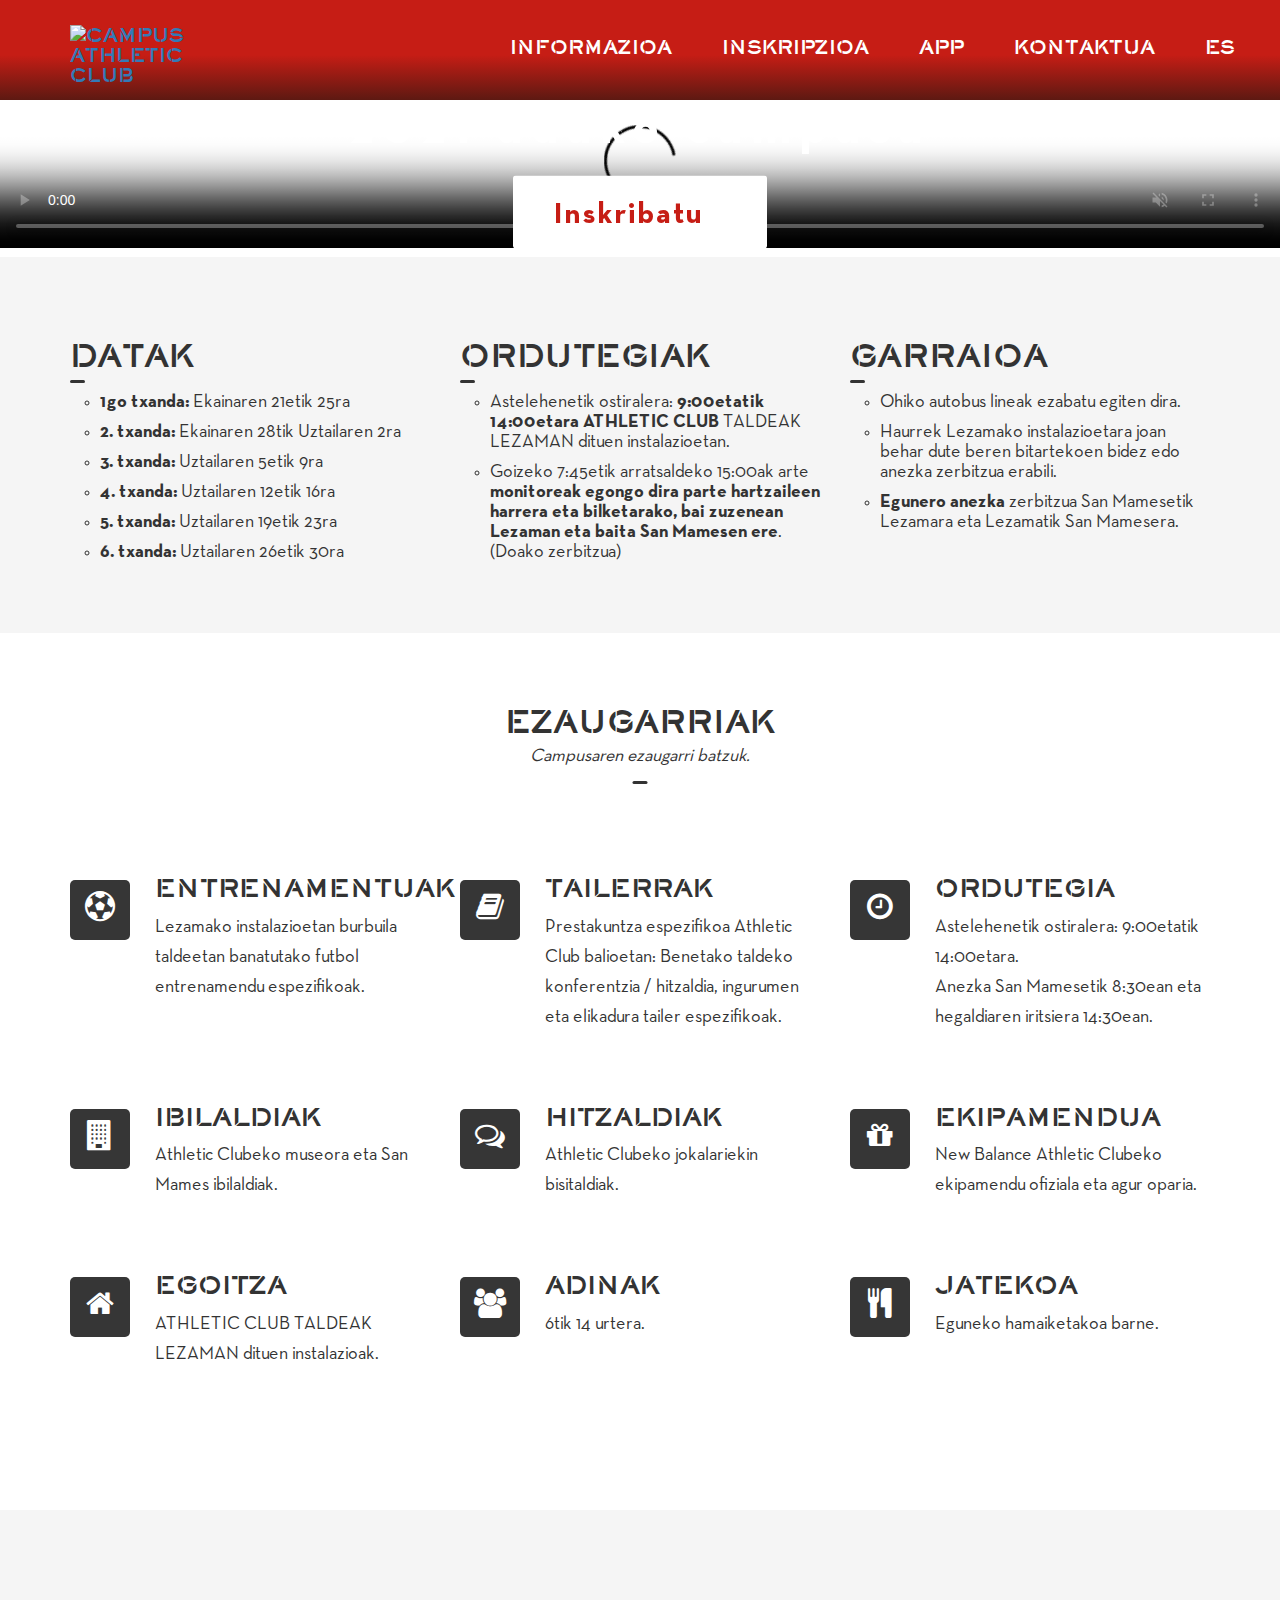
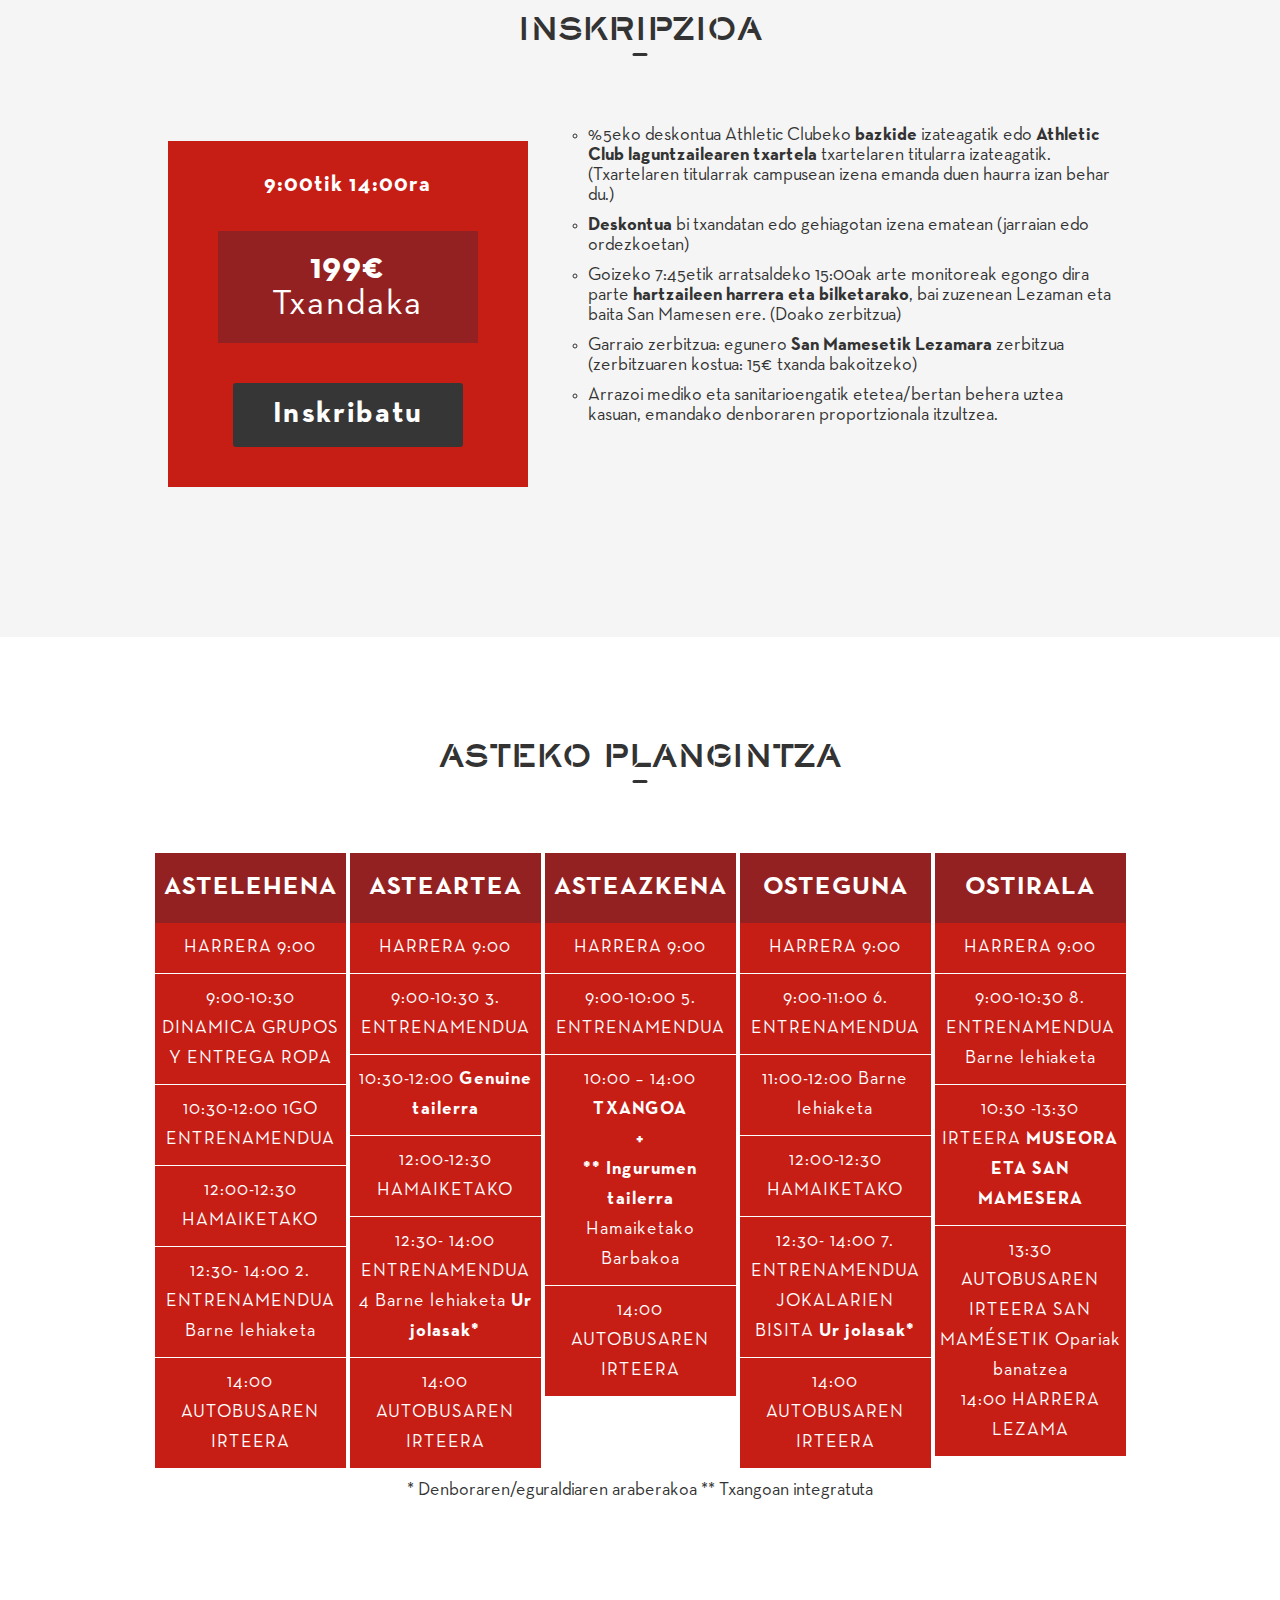
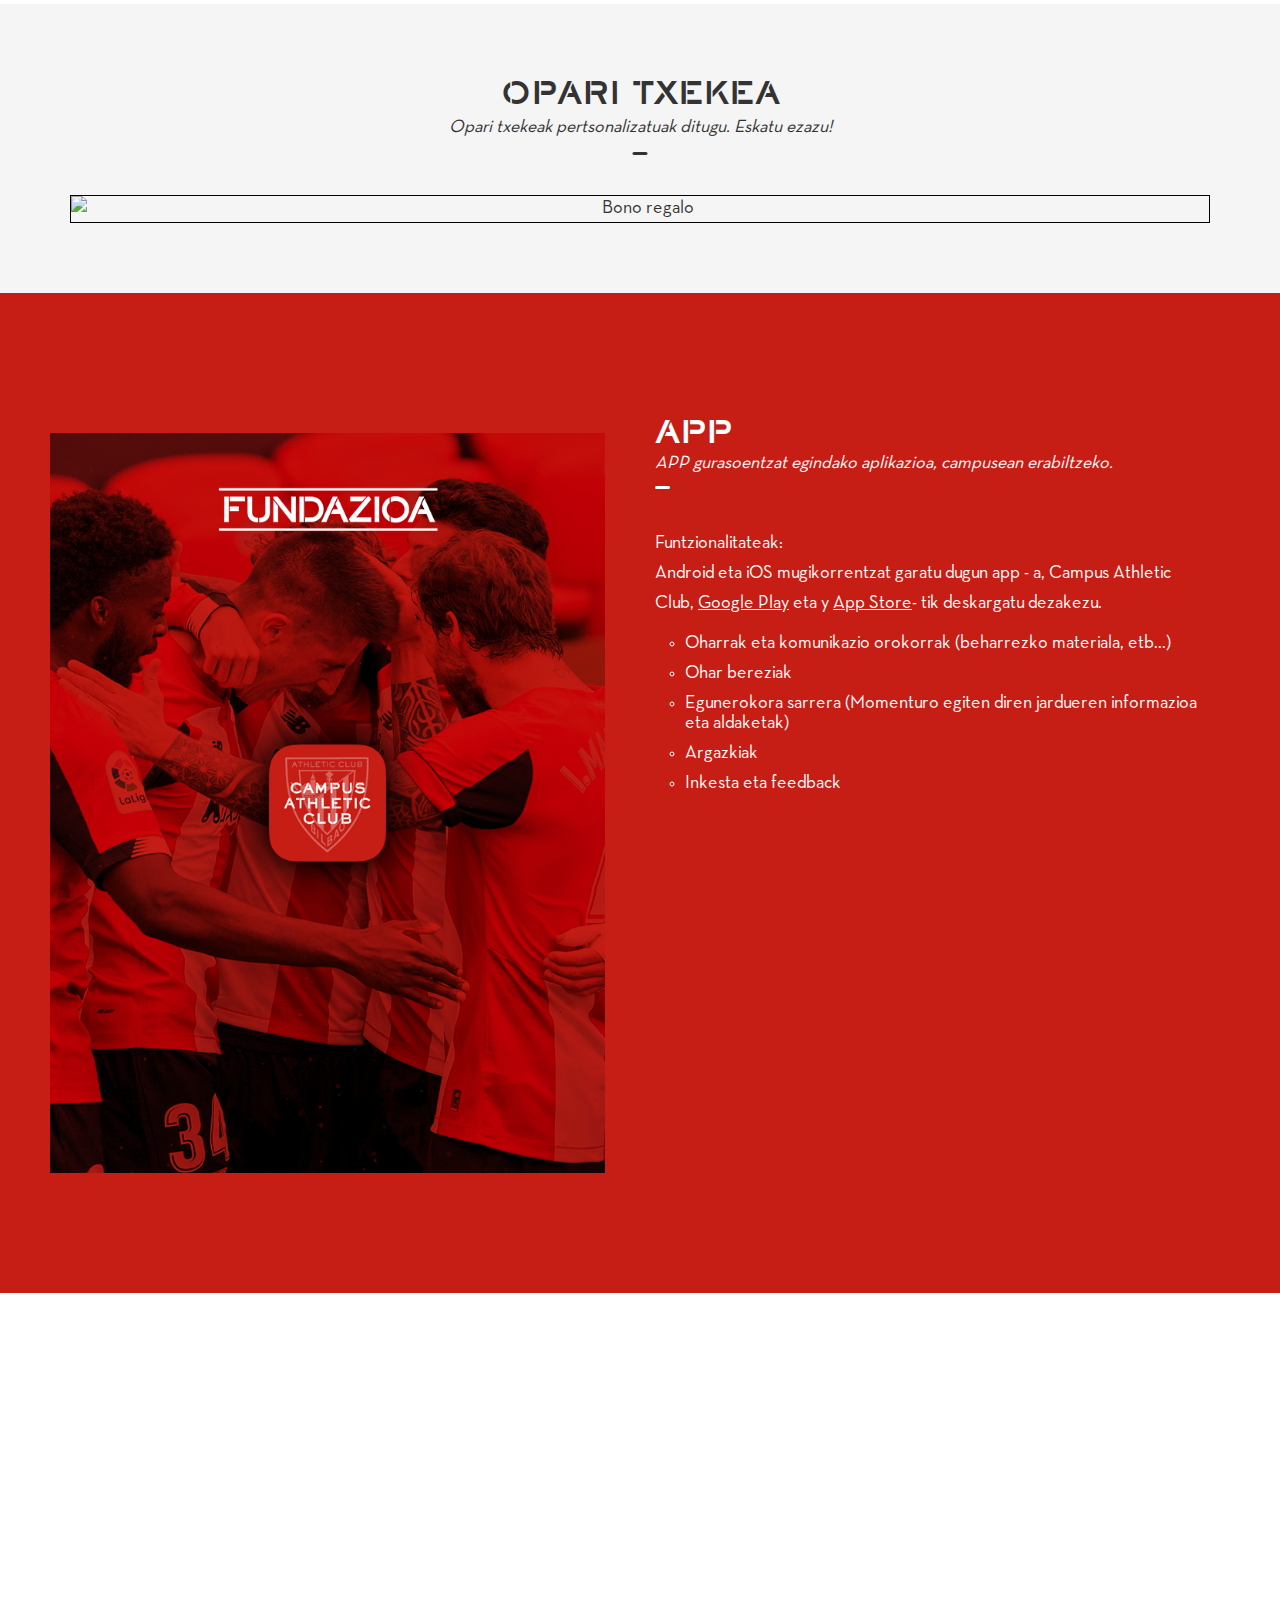
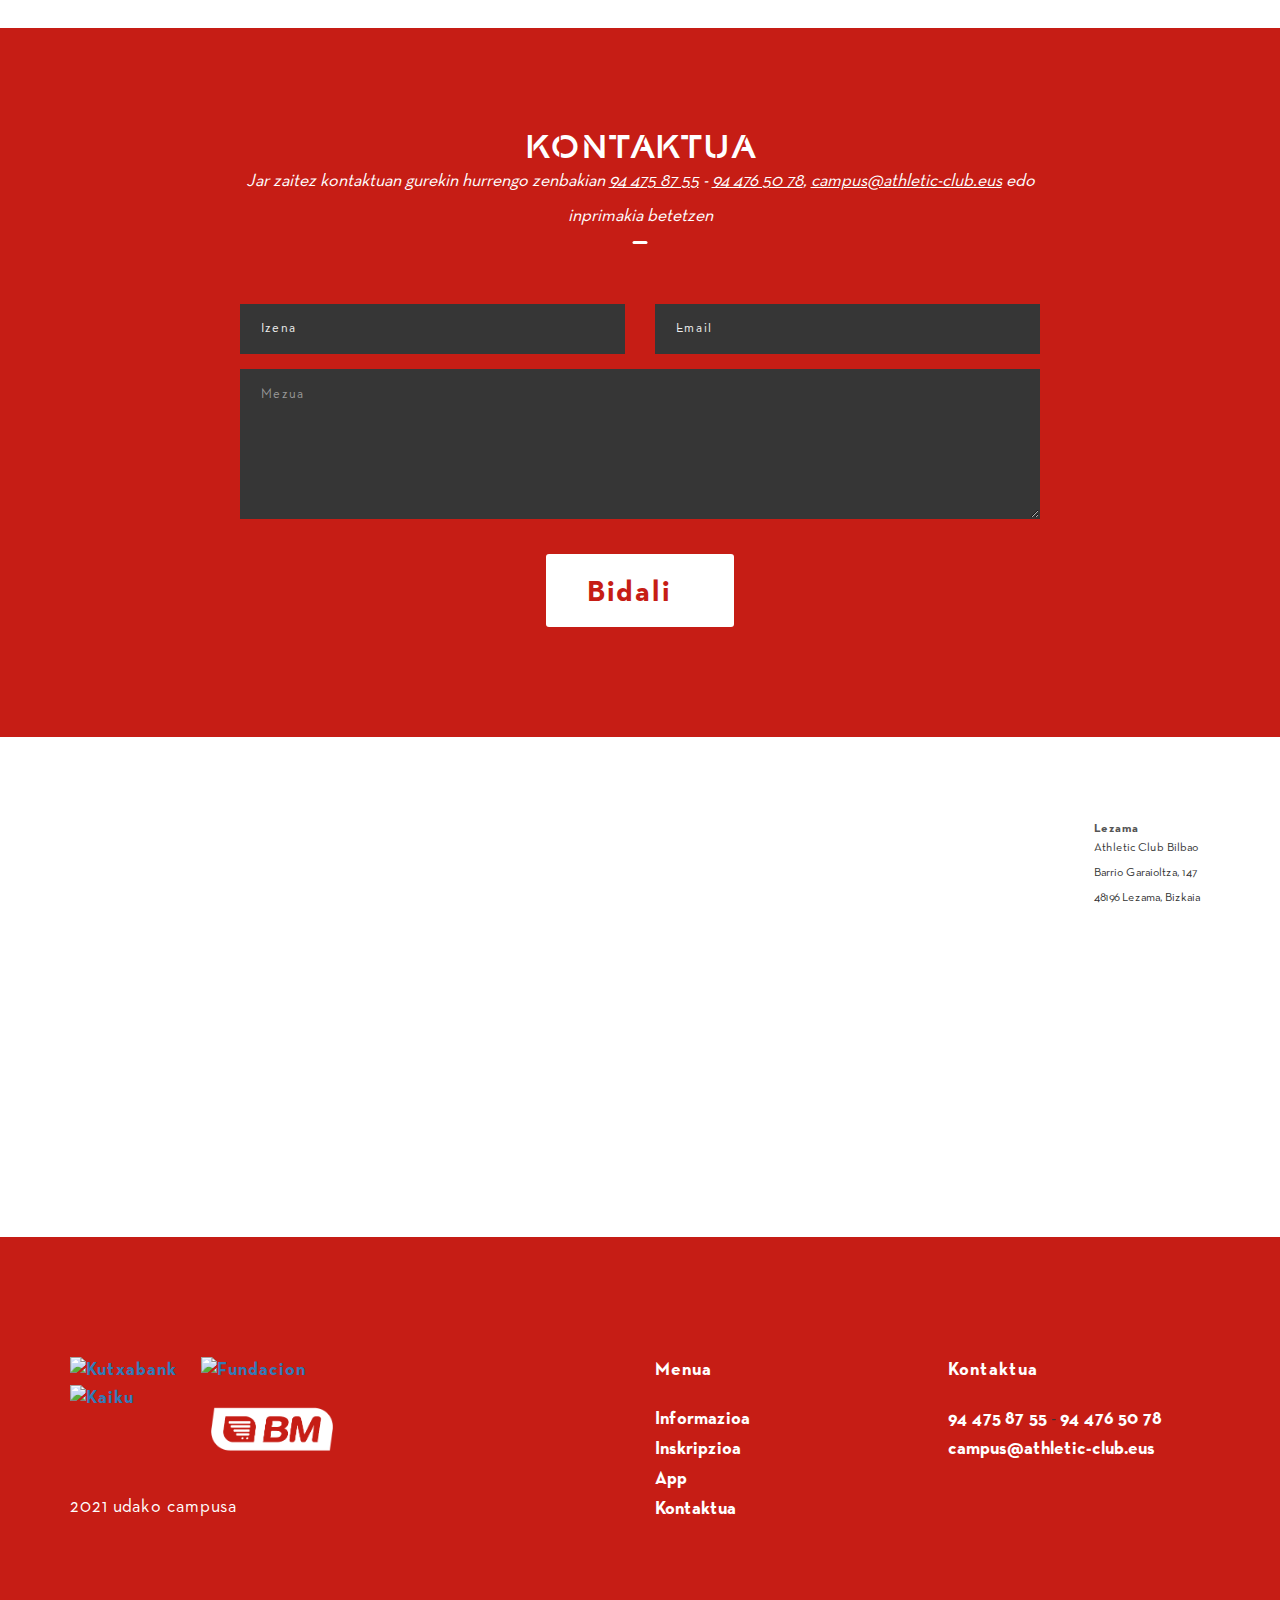
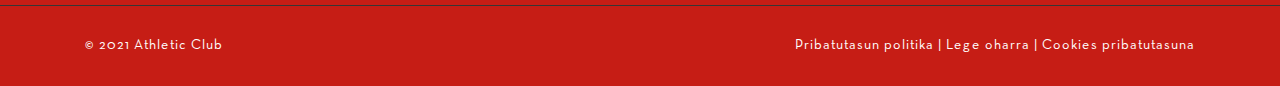
==== eus/index.html @ 8cda67be "Add files via upload" ====
<!DOCTYPE html>
<html lang="eu">
  <head>
    <!-- Google Tag Manager

<script>(function(w,d,s,l,i){w[l]=w[l]||[];w[l].push({'gtm.start':

new Date().getTime(),event:'gtm.js'});var f=d.getElementsByTagName(s)[0],

j=d.createElement(s),dl=l!='dataLayer'?'&l='+l:'';j.async=true;j.src=

'https://www.googletagmanager.com/gtm.js?id='+i+dl;f.parentNode.insertBefore(j,f);

})(window,document,'script','dataLayer','GTM-WL36X8H');</script>

End Google Tag Manager -->
    <!-- Basic Meta Tags
	–––––––––––––––––––––––––––––––––––––––––––––––––– -->
    <meta charset="utf-8" />
    <meta name="description" content="Campus Athletic Club" />
    <meta name="author" content="Grupo Campus" />
    <meta name="contact" content="campus@athletic-club.eus" />
    <meta
      name="keywords"
      content="campus, Lezama, Athletic Club, campus interno"
    />

    <!-- Mobile Specific Meta Tags
	–––––––––––––––––––––––––––––––––––––––––––––––––– -->
    <meta http-equiv="X-UA-Compatible" content="IE=edge" />
    <meta name="viewport" content="width=device-width, initial-scale=1" />

    <!-- Page title
	–––––––––––––––––––––––––––––––––––––––––––––––––– -->
    <title>Campus Athletic Club</title>

    <!-- links for icons and fonts
	–––––––––––––––––––––––––––––––––––––––––––––––––– -->
    <link
      href="../../css/font-awesome.min.css"
      rel="stylesheet"
      type="text/css"
    />
    <link href="../../css/fonts.css" rel="stylesheet" type="text/css" />
    <!--<link rel="stylesheet" type="text/css" href="../css/flaticon/flaticon.css">-->
    <link
      rel="stylesheet"
      type="text/css"
      href="../../css/custom.css?v=18052021"
    />
    <link
      href="https://fonts.googleapis.com/css?family=Open+Sans:300,400,600,700,800|PT+Serif:400,400i,700,700i"
      rel="stylesheet"
    />

    <!-- links for favicon
	–––––––––––––––––––––––––––––––––––––––––––––––––– -->
    <link
      rel="shortcut icon"
      href="../../images/favicon.ico"
      type="image/x-icon"
    />
    <link rel="icon" href="../../images/favicon.ico" type="image/x-icon" />

    <!-- css links
	–––––––––––––––––––––––––––––––––––––––––––––––––– -->
    <!-- bootstrap css -->
    <link href="../../css/bootstrap.min.css" rel="stylesheet" />
    <!-- animate css -->
    <link rel="stylesheet" href="../../css/animate.css" type="text/css" />
    <!-- Magnific Popup core CSS file -->
    <link rel="stylesheet" href="../../css/magnific-popup.css" />
    <!-- owl carousel css -->
    <link href="../../css/owl.carousel.css" rel="stylesheet" />
    <link href="../../css/owl.theme.css" rel="stylesheet" />
    <!-- Quform css 
<link rel="stylesheet" type="text/css" href="quform/css/base.css">
<link rel="stylesheet" type="text/css" href="quform/themes/light/light.css">-->
    <!-- custom css -->
    <link
      href="../../css/main.css?v=25052021"
      rel="stylesheet"
      type="text/css"
    />
    <link href="../../css/media_query.css" rel="stylesheet" type="text/css" />

    <!-- jquery script -->
    <script src="../../js/jquery-1.12.4.min.js"></script>

    <!--[if lt IE 9]>
      <script src="https://oss.maxcdn.com/html5shiv/3.7.2/html5shiv.min.js"></script>
      <script src="https://oss.maxcdn.com/respond/1.4.2/respond.min.js"></script>
    <![endif]-->
  </head>

  <!-- Body starts
	–––––––––––––––––––––––––––––––––––––––––––––––––– -->
  <body data-spy="scroll" data-target="#navbar" data-offset="50">
    <!-- Google Tag Manager (noscript) -->

    <noscript
      ><iframe
        src="https://www.googletagmanager.com/ns.html?id=GTM-WL36X8H"
        height="0"
        width="0"
        style="display: none; visibility: hidden"
      ></iframe
    ></noscript>

    <!-- End Google Tag Manager (noscript) -->
    <!-- Header starts
	–––––––––––––––––––––––––––––––––––––––––––––––––– -->
    <header id="my_header">
      <!-- <nav class="custom_nav navbar" data-spy="affix" data-offset-top="10">-->
      <nav class="custom_nav navbar affix" data-offset-top="10">
        <div class="container-fluid">
          <div class="navbar-header">
            <!-- button which is visible in extra-small devices -->

            <button
              type="button"
              class="custom_butt navbar-toggle collapsed"
              data-toggle="collapse"
              data-target="#navbar"
              aria-expanded="false"
            >
              <span class="sr-only">Toggle Nagivaion</span>
              <span class="icon-bar bar1"></span>
              <span class="icon-bar bar2"></span>
              <span class="icon-bar bar3"></span>
            </button>

            <!-- Brand logo on the left side -->

            <a class="navbar-brand" href="index.html">
              <img
                src="../../images/logo_athletic.png"
                class="img-responsive"
                alt="Campus Athletic Club"
              />
            </a>
          </div>
          <!-- End of .navbar-header -->

          <!-- Navigation bar on the right side 
				(not visible on extra-small devices) -->

          <div class="collapse navbar-collapse" id="navbar">
            <ul class="nav navbar-nav navbar-right">
              <li><a data-scroll href="#informazioa">Informazioa</a></li>
              <li>
                <a
                  href="https://inscripcion.campusathletic.eus/campus/Campus2021/eu"
                  >Inskripzioa</a
                >
              </li>
              <li><a data-scroll href="#app">App</a></li>
              <li><a data-scroll href="#kontaktua">Kontaktua</a></li>
              <li><a data-scroll href="../es">es</a></li>
            </ul>
          </div>
          <!-- End of #navbar -->
        </div>
        <!-- End of .container -->
      </nav>
      <!-- End fo nav -->
    </header>
    <!-- End of header -->

    <!-- Section banner starts
	–––––––––––––––––––––––––––––––––––––––––––––––––– -->
    <span id="principal"></span>
    <!-- html5 video bg -->
    <section class="banner video_bg clearfix">
      <div class="video_inner">
        <video
          poster="../../images/banner_bg_2.jpg"
          autoplay="autoplay"
          loop="loop"
          muted="muted"
          controls="controls"
        >
          <source src="../../images/20210521_Campus.mp4" type="video/mp4" />
        </video>
        <div class="container text-center">
          <h1>
            <span>2021 udako campusa</span
            ><a
              class="btn"
              href="https://inscripcion.campusathletic.eus/campus/Campus2021/eu"
              >Inskribatu<i
                class="fa fa-long-arrow-right"
                aria-hidden="true"
              ></i
            ></a>
          </h1>
        </div>
        <!-- End of .content -->
      </div>
    </section>
    <!--<section id="banner">
  <div id="slider" class="carousel slide" data-ride="carousel">
    <div class="carousel-inner" role="listbox">
      <div class="item active" data-stellar-background-ratio=".3">
        <div class="banner_content">
          <h1>2021 udako campusa</h1>
          <a class="btn" href="https://inscripcion.campusathletic.eus/campus/Campus2021/eu">Inskribatu<i class="fa fa-long-arrow-right" aria-hidden="true"></i></a> </div>
      </div>
    </div>
  </div>
</section>
<!-- End of #banner -->

    <!-- Section MODALIDADES starts
	–––––––––––––––––––––––––––––––––––––––––––––––––– -->
    <span id="informazioa"></span>
    <section id="about-1">
      <div class="container">
        <div class="row content">
          <div class="col-sm-4 text-left info">
            <h2 class="section_title text-left">Datak</h2>
            <ul class="list-group">
              <li><strong>1go txanda:</strong> Ekainaren 21etik 25ra</li>
              <li>
                <strong>2. txanda:</strong> Ekainaren 28tik Uztailaren 2ra
              </li>
              <li><strong>3. txanda:</strong> Uztailaren 5etik 9ra</li>
              <li><strong>4. txanda:</strong> Uztailaren 12etik 16ra</li>
              <li><strong>5. txanda:</strong> Uztailaren 19etik 23ra</li>
              <li><strong>6. txanda:</strong> Uztailaren 26etik 30ra</li>
            </ul>
          </div>
          <div class="col-sm-4 text-left info">
            <h2 class="section_title text-left">Ordutegiak</h2>
            <ul class="list-group">
              <li>
                Astelehenetik ostiralera:
                <strong>9:00etatik 14:00etara</strong>
                <strong>ATHLETIC CLUB</strong> TALDEAK LEZAMAN dituen
                instalazioetan.
              </li>
              <li>
                Goizeko 7:45etik arratsaldeko 15:00ak arte
                <strong
                  >monitoreak egongo dira parte hartzaileen harrera eta
                  bilketarako, bai zuzenean Lezaman eta baita San Mamesen
                  ere</strong
                >. (Doako zerbitzua)
              </li>
            </ul>
          </div>
          <div class="col-sm-4 text-left info">
            <h2 class="section_title text-left">Garraioa</h2>
            <ul class="list-group">
              <li>Ohiko autobus lineak ezabatu egiten dira.</li>
              <li>
                Haurrek Lezamako instalazioetara joan behar dute beren
                bitartekoen bidez edo anezka zerbitzua erabili.
              </li>
              <li>
                <strong>Egunero anezka</strong> zerbitzua San Mamesetik Lezamara
                eta Lezamatik San Mamesera.
              </li>
            </ul>
          </div>
          <!-- End of .col-sm-6 -->
        </div>
        <!-- End of .row -->
      </div>
      <!-- End of .container -->
    </section>

    <!--––––––––––––––––––––––––––––––––––––––––––––––––– -->

    <!-- Section SERVICIOS starts
	–––––––––––––––––––––––––––––––––––––––––––––––––– -->
    <span id="caracteristicas"></span>
    <section id="services">
      <div class="container">
        <h2 class="section_title">
          Ezaugarriak <span>Campusaren ezaugarri batzuk.</span>
        </h2>
        <div class="row text-left">
          <div
            class="service col-sm-6 col-md-4 wow fadeInUp"
            data-wow-delay=".2s"
            data-wow-offset="100"
            style="
              visibility: visible;
              animation-delay: 0.2s;
              animation-name: fadeInUp;
            "
          >
            <span class="flaticon-computer"
              ><i class="fa fa-futbol-o"></i
            ></span>
            <h3>Entrenamentuak</h3>
            <p>
              Lezamako instalazioetan burbuila taldeetan banatutako futbol
              entrenamendu espezifikoak.
            </p>
          </div>
          <!-- End of .service-->

          <div
            class="service col-sm-6 col-md-4 wow fadeInUp"
            data-wow-delay=".2s"
            data-wow-offset="100"
          >
            <span class="flaticon-computer"><i class="fa fa-book"></i></span>
            <h3>Tailerrak</h3>
            <p>
              Prestakuntza espezifikoa Athletic Club balioetan: Benetako taldeko
              konferentzia / hitzaldia, ingurumen eta elikadura tailer
              espezifikoak.
            </p>
          </div>
          <!-- End of .service-->

          <div
            class="service col-sm-6 col-md-4 wow fadeInUp"
            data-wow-offset="100"
          >
            <span class="flaticon-city"><i class="fa fa-clock-o"></i></span>
            <h3>Ordutegia</h3>
            <p>
              Astelehenetik ostiralera: 9:00etatik 14:00etara.<br />
              Anezka San Mamesetik 8:30ean eta hegaldiaren iritsiera 14:30ean.
            </p>
          </div>
          <!-- End of .service-->

          <div
            class="service col-sm-6 col-md-4 wow fadeInUp"
            data-wow-offset="100"
          >
            <span class="flaticon-city"><i class="fa fa-building"></i></span>
            <h3>Ibilaldiak</h3>
            <p>Athletic Clubeko museora eta San Mames ibilaldiak.</p>
          </div>
          <!-- End of .service-->

          <div
            class="service col-sm-6 col-md-4 wow fadeInUp"
            data-wow-offset="100"
          >
            <span class="flaticon-city"><i class="fa fa-comments-o"></i></span>
            <h3>Hitzaldiak</h3>
            <p>Athletic Clubeko jokalariekin bisitaldiak.</p>
          </div>
          <!-- End of .service-->

          <div
            class="service col-sm-6 col-md-4 wow fadeInUp"
            data-wow-offset="100"
            style="visibility: visible; animation-name: fadeInUp"
          >
            <span class="flaticon-city"><i class="fa fa-gift"></i></span>
            <h3>Ekipamendua</h3>
            <p>
              New Balance Athletic Clubeko ekipamendu ofiziala eta agur oparia.
            </p>
          </div>
          <!-- End of .service-->

          <div
            class="service col-sm-6 col-md-4 wow fadeInUp"
            data-wow-offset="100"
          >
            <span class="flaticon-city"><i class="fa fa-home"></i></span>
            <h3>Egoitza</h3>
            <p>ATHLETIC CLUB TALDEAK LEZAMAN dituen instalazioak.</p>
          </div>
          <!-- End of .service-->

          <div
            class="service col-sm-6 col-md-4 wow fadeInUp"
            data-wow-delay=".1s"
            data-wow-offset="100"
          >
            <span class="flaticon-multimedia"><i class="fa fa-users"></i></span>
            <h3>Adinak</h3>
            <p>6tik 14 urtera.</p>
          </div>
          <!-- End of .service-->

          <div
            class="service col-sm-6 col-md-4 wow fadeInUp"
            data-wow-offset="100"
            style="visibility: visible; animation-name: fadeInUp"
          >
            <span class="flaticon-city"><i class="fa fa-cutlery"></i></span>
            <h3>Jatekoa</h3>
            <p>Eguneko hamaiketakoa barne.</p>
          </div>
          <!-- End of .service-->
        </div>
      </div>
      <!-- End of .row -->

      <!-- End of .container -->
    </section>

    <!-- Section PRECIOS starts
	–––––––––––––––––––––––––––––––––––––––––––––––––– -->
    <span id="precios"></span>
    <section class="pricing text-center" id="precios">
      <div class="container">
        <h2 class="section_title">Inskripzioa</h2>
        <div class="row">
          <div class="col-md-offset-1 col-sm-4">
            <ul class="price wow">
              <li class="header">9:00tik 14:00ra</li>
              <li class="grey">199&euro;<span>Txandaka</span></li>
              <li>
                <a
                  href="https://inscripcion.campusathletic.eus/campus/Campus2021/eu"
                  class="btn hvr-trim"
                  >Inskribatu</a
                >
              </li>
            </ul>
          </div>
          <div class="col-sm-6">
            <ul class="list-group text-left">
              <li>
                %5eko deskontua Athletic Clubeko
                <strong>bazkide</strong> izateagatik edo
                <strong>Athletic Club laguntzailearen txartela</strong>
                txartelaren titularra izateagatik. (Txartelaren titularrak
                campusean izena emanda duen haurra izan behar du.)
              </li>
              <li>
                <strong>Deskontua</strong> bi txandatan edo gehiagotan izena
                ematean (jarraian edo ordezkoetan)
              </li>
              <li>
                Goizeko 7:45etik arratsaldeko 15:00ak arte monitoreak egongo
                dira parte <strong>hartzaileen harrera eta bilketarako</strong>,
                bai zuzenean Lezaman eta baita San Mamesen ere. (Doako
                zerbitzua)
              </li>
              <li>
                Garraio zerbitzua: egunero
                <strong>San Mamesetik Lezamara</strong> zerbitzua (zerbitzuaren
                kostua: 15€ txanda bakoitzeko)
              </li>
              <li>
                Arrazoi mediko eta sanitarioengatik etetea/bertan behera uztea
                kasuan, emandako denboraren proportzionala itzultzea.
              </li>
            </ul>
          </div>
          <!-- End of .col-sm-4 -->
        </div>
        <!-- End of .row -->
      </div>
      <!-- End of .container -->
    </section>
    <!-- End of .precios -->

    <!-- Section planning starts
	–––––––––––––––––––––––––––––––––––––––––––––––––– -->
    <section class="planning text-center" id="pricing">
      <div class="container">
        <h2 class="section_title">Asteko plangintza</h2>

        <div class="row">
          <div class="col-sm-1"></div>
          <div class="col-lg-2 col-md-2">
            <ul class="dia wow">
              <li class="grey">ASTELEHENA</li>
              <li>HARRERA 9:00</li>
              <li>9:00-10:30 DINAMICA GRUPOS Y ENTREGA ROPA</li>
              <li>10:30-12:00 1GO ENTRENAMENDUA</li>
              <li>12:00-12:30 HAMAIKETAKO</li>
              <li>12:30- 14:00 2. ENTRENAMENDUA Barne lehiaketa</li>
              <li>14:00 AUTOBUSAREN IRTEERA</li>
            </ul>
          </div>
          <div class="col-lg-2 col-md-2">
            <ul class="dia wow">
              <li class="grey">ASTEARTEA</li>
              <li>HARRERA 9:00</li>
              <li>9:00-10:30 3. ENTRENAMENDUA</li>
              <li>10:30-12:00 <strong>Genuine tailerra</strong></li>
              <li>12:00-12:30 HAMAIKETAKO</li>
              <li>
                12:30- 14:00 ENTRENAMENDUA 4 Barne lehiaketa
                <strong>Ur jolasak*</strong>
              </li>
              <li>14:00 AUTOBUSAREN IRTEERA</li>
            </ul>
          </div>
          <div class="col-lg-2 col-md-2">
            <ul class="dia wow">
              <li class="grey">ASTEAZKENA</li>
              <li>HARRERA 9:00</li>
              <li>9:00-10:00 5. ENTRENAMENDUA</li>
              <li>
                10:00 – 14:00<br />
                <strong>TXANGOA<br />+<br />** Ingurumen tailerra</strong><br />
                Hamaiketako Barbakoa
              </li>
              <li>14:00 AUTOBUSAREN IRTEERA</li>
            </ul>
          </div>
          <div class="col-lg-2 col-md-2">
            <ul class="dia wow">
              <li class="grey">OSTEGUNA</li>
              <li>HARRERA 9:00</li>
              <li>9:00-11:00 6. ENTRENAMENDUA</li>
              <li>11:00-12:00 Barne lehiaketa</li>
              <li>12:00-12:30 HAMAIKETAKO</li>
              <li>
                12:30- 14:00 7. ENTRENAMENDUA<br />JOKALARIEN BISITA
                <strong>Ur jolasak*</strong>
              </li>
              <li>14:00 AUTOBUSAREN IRTEERA</li>
            </ul>
          </div>
          <div class="col-lg-2 col-md-2">
            <ul class="dia wow">
              <li class="grey">OSTIRALA</li>
              <li>HARRERA 9:00</li>
              <li>9:00-10:30 8. ENTRENAMENDUA Barne lehiaketa</li>
              <li>
                10:30 -13:30 IRTEERA <strong>MUSEORA ETA SAN MAMESERA</strong>
              </li>
              <li>
                13:30 AUTOBUSAREN IRTEERA SAN MAMÉSETIK Opariak banatzea<br />14:00
                HARRERA LEZAMA
              </li>
            </ul>
          </div>
          <div class="col-sm-1"></div>
          <div class="col-sm-12">
            * Denboraren/eguraldiaren araberakoa ** Txangoan integratuta
          </div>
        </div>
        <!-- End of .row -->
      </div>
      <!-- End of .container -->
    </section>
    <!-- End of .planning -->

    <!-- Section Bono regalo starts
	–––––––––––––––––––––––––––––––––––––––––––––––––– -->
    <section id="bonoRegalo">
      <div class="container">
        <h2 class="section_title">
          Opari txekea<span
            >Opari txekeak pertsonalizatuak ditugu. Eskatu ezazu!</span
          >
        </h2>
        <img
          src="../../images/bono-regalo.jpg"
          class="img-responsive"
          title="Bono regalo"
          style="border: 1px black solid"
        />
      </div>
    </section>
    <!-- End of .Bono regalo -->

    <!-- Section APP starts
–––––––––––––––––––––––––––––––––––––––––––––––––– -->
    <span id="app"></span>
    <section id="web_design">
      <div class="container">
        <div class="row">
          <div class="img_mob col-sm-6">
            <img
              src="../../images/web_design.png"
              alt="app"
              class="img-responsive right"
            />
          </div>
          <!-- End of .img_mob-->

          <div class="details col-sm-6">
            <h2 class="section_title text-left">
              APP
              <span
                >APP gurasoentzat egindako aplikazioa, campusean
                erabiltzeko.</span
              >
            </h2>
            <span>Funtzionalitateak:</span>
            <p>
              Android eta iOS mugikorrentzat garatu dugun app - a, Campus
              Athletic Club,
              <a
                href="https://play.google.com/store/apps/details?id=com.grupocampus.campusath&showAllReviews=true"
                target="_blank"
                >Google Play</a
              >
              eta y
              <a
                href="https://apps.apple.com/es/app/campus-athletic-fundazioa/id1245147835"
                target="_blank"
                >App Store</a
              >- tik deskargatu dezakezu.
            </p>
            <ul class="list-group">
              <li>
                Oharrak eta komunikazio orokorrak (beharrezko materiala, etb...)
              </li>
              <li>Ohar bereziak</li>
              <li>
                Egunerokora sarrera (Momenturo egiten diren jardueren
                informazioa eta aldaketak)
              </li>
              <li>Argazkiak</li>
              <li>Inkesta eta feedback</li>
            </ul>
          </div>
          <!-- End of .details-->
        </div>
        <!-- End of .row -->
      </div>
      <!-- End of .container -->
    </section>
    <!-- End of #web_design -->

    <section class="fun_facts">
      <div class="container">
        <div class="row">
          <div class="col-sm-6">
            <div class="content text-center">
              <i class="fa fa-futbol-o"></i>
              <div class="counter">18</div>
              <h4 class="text-capitalize">Egindako campusak</h4>
            </div>
            <!-- End of .content -->
          </div>
          <!-- End of .col-sm-3 -->

          <div class="col-sm-6">
            <div class="content text-center">
              <i class="fa fa-smile-o"></i>
              <div class="counter">8943</div>
              <h4 class="text-capitalize">Kume zoriontsuak</h4>
            </div>
            <!-- End of .content -->
          </div>
          <!-- End of .col-sm-3 -->
        </div>
      </div>
      <!-- End of .container -->
    </section>

    <!-- Section CONTACTO starts
	–––––––––––––––––––––––––––––––––––––––––––––––––– -->
    <span id="kontaktua"></span>
    <section id="contact" data-stellar-background-ratio=".3">
      <div class="container">
        <h2 class="section_title text-center">
          Kontaktua
          <span
            >Jar zaitez kontaktuan gurekin hurrengo zenbakian
            <a href="tel:+34944758755">94 475 87 55</a> -
            <a href="tel:+34944765078">94 476 50 78</a>,
            <a href="mailto:campus@athletic-club.eus"
              >campus@athletic-club.eus</a
            >
            edo inprimakia betetzen</span
          >
        </h2>
        <form
          class="quform"
          action="../comunes/enviarEmail.asp?i=es"
          method="post"
        >
          <div class="row quform-elements">
            <div class="quform-input form-group col-sm-6">
              <label class="sr-only">Izena</label>
              <input
                type="text"
                oninvalid="setCustomValidity('Izena derrigorrezkoa da')"
                oninput="setCustomValidity('')"
                class="form-control"
                name="name"
                placeholder="Izena"
                required
              />
            </div>
            <!-- End of .form-group -->

            <div class="quform-input form-group col-sm-6">
              <label class="sr-only">Email</label>
              <input
                type="email"
                oninvalid="setCustomValidity('Emaila derrigorrezkoa da')"
                oninput="setCustomValidity('')"
                class="form-control"
                id="email"
                name="email"
                placeholder="Email"
                required
              />
            </div>
            <!-- End of .form-group -->

            <div class="quform-input textarea form-group col-sm-12">
              <label class="sr-only">Mezua</label>
              <textarea
                id="message"
                oninvalid="setCustomValidity('Mezua derrigorrezkoa da')"
                oninput="setCustomValidity('')"
                name="message"
                class="form-control"
                placeholder="Mezua"
                required
              ></textarea>
            </div>
            <!-- End of .col-sm-12 -->

            <div class="quform-input textarea form-group col-sm-12 oculto">
              <label for="captcha-invisible"
                >Introduce texto si eres un bot</label
              >
              <input type="text" class="form-control" id="captcha-invisible" />
            </div>

            <div class="text-center col-sm-12">
              <button type="submit" class="btn">
                Bidali<i class="fa fa-long-arrow-right"></i>
              </button>
            </div>
            <!-- End of .col-sm-12 -->
          </div>
          <!-- End of .row -->
        </form>
      </div>
      <!-- End of .container -->
    </section>
    <!-- End of #contact -->

    <!-- Section LOCALIZACION starts
	–––––––––––––––––––––––––––––––––––––––––––––––––– -->
    <span id="localizacion"></span>
    <section class="contact_info">
      <!-- google map -->
      <div id="map"></div>
      <!-- End of google map -->

      <div class="office_info">
        <div class="info">
          <h4>Lezama</h4>
          <p>Athletic Club Bilbao</p>
          <p>Barrio Garaioltza, 147</p>
          <p>48196 Lezama, Bizkaia</p>
        </div>
        <!-- End of .col-sm-4 -->
      </div>
      <!-- End of .contact_info -->
    </section>
    <!-- End of .contact_info -->

    <!-- Footer starts
	–––––––––––––––––––––––––––––––––––––––––––––––––– -->
    <footer>
      <div class="footer_top">
        <div class="container">
          <div class="row">
            <div class="col-sm-3 col-md-3 col-lg-3">
              <h3 class="clearfix">
                <a href="http://www.kutxabank.es" target="_blank"
                  ><img
                    src="../../images/kutxabank_footer.png"
                    class="img-responsive"
                    alt="Kutxabank"
                    style="width: 50%; float: left"
                /></a>
                <a
                  href="http://www.athletic-club.eus/cas/fundacion-mision.html"
                  target="_blank"
                  ><img
                    src="../../images/fundacion_footer.png"
                    class="img-responsive"
                    alt="Fundacion"
                    style="width: 50%; float: left"
                /></a>
                <a href="http://www.kaiku.es" target="_blank"
                  ><img
                    src="../../images/kaiku.png"
                    class="img-responsive"
                    alt="Kaiku"
                    style="width: 50%; float: left"
                /></a>
                <a href="http://www.bmsupermercados.es" target="_blank"
                  ><img
                    src="../../images/bm.png"
                    class="img-responsive"
                    alt="BM"
                    style="width: 50%; padding: 15px 0px 15px 10px"
                /></a>
              </h3>
              <p>2021 udako campusa</p>
            </div>
            <!-- End of .col-sm-3 -->

            <div class="col-sm-3 col-md-3 col-lg-3"></div>
            <!-- End of .col-sm-3 -->

            <div class="col-sm-3 col-md-3 col-lg-3">
              <ul>
                <li>
                  <h3>Menua</h3>
                </li>
                <li><a href="#informazioa">Informazioa</a></li>
                <li>
                  <a
                    href="https://inscripcion.campusathletic.eus/campus/Campus2021/eu"
                    >Inskripzioa</a
                  >
                </li>
                <li><a href="#app">App</a></li>
                <li><a href="#kontaktua">Kontaktua</a></li>
              </ul>
            </div>
            <!-- End of .col-sm-3 -->

            <div class="col-sm-3 col-md-3 col-lg-3">
              <ul>
                <li>
                  <h3>Kontaktua</h3>
                </li>
                <li>
                  <a href="tel:+34944758755">94 475 87 55</a> -
                  <a href="tel:+34944765078">94 476 50 78</a>
                </li>
                <li>
                  <a href="mailto:campus@athletic-club.eus"
                    >campus@athletic-club.eus</a
                  >
                </li>
              </ul>
            </div>
            <!-- End of .col-sm-3 -->
          </div>
          <!-- End of .row -->
        </div>
        <!-- End of .container -->
      </div>
      <!-- End of .footer_top -->

      <div class="footer_bottom clearfix">
        <div class="container">
          <p class="col-sm-6">&copy; 2021 Athletic Club</p>
          <p class="col-sm-6 text-right">
            <a href="pribatutasunPolitika.html">Pribatutasun politika</a> |
            <a href="legeOharra.html">Lege oharra</a> |
            <a href="cookiesPribatutasuna.html">Cookies pribatutasuna</a>
          </p>
        </div>
        <!-- End of .container-fluid -->
      </div>
      <!-- End of .footer_top -->
    </footer>
    <!-- End of footer -->

    <!-- Javascripts
	–––––––––––––––––––––––––––––––––––––––––––––––––– -->

    <!-- Cookie Consent -->
    <script
      type="text/javascript"
      src="../../js/cookieconsent/cookieConsent.js"
    ></script>
    <script
      type="text/javascript"
      src="../../js/cookieconsent/cookieConsent_resources_eu.js"
    ></script>
    <!-- End Cookie Consent plugin -->

    <!-- common scripts -->
    <script src="../../js/bootstrap.min.js"></script>
    <!-- parallax effect-->
    <script src="../../js/jquery.stellar.min.js"></script>
    <!-- animation on scroll and click scripts -->
    <script src="../../js/wow.min.js"></script>
    <!-- Smooth scroll scripts -->
    <script src="../../js/smooth-scroll.min.js"></script>
    <!-- isotope script -->
    <script src="../../js/isotope.pkgd.min.js"></script>
    <!-- Magnific Popup core JS file -->
    <script src="../../js/jquery.magnific-popup.min.js"></script>
    <!-- owl carousel scripts -->
    <script src="../../js/owl.carousel.min.js"></script>
    <!-- waypoints scripts -->
    <script src="../../js/jquery.waypoints.min.js"></script>
    <!-- Counter_up scripts -->
    <script src="../../js/jquery.counterup.min.js"></script>
    <!-- Quform scripts 
<script type="text/javascript" src="quform/js/plugins.js"></script> 
<script type="text/javascript" src="quform/js/scripts.js"></script> -->
    <!-- google maps -->
    <script
      type="text/javascript"
      src="https://maps.googleapis.com/maps/api/js?key=AIzaSyBtIfLC6aPtvm9tZGhIko0adxmb-f52LdQ"
    ></script>
    <!-- custom scripts -->
    <script src="../../js/main.js"></script>
    <!-- Global site tag (gtag.js) - Google Analytics -->

    <script
      async
      src="https://www.googletagmanager.com/gtag/js?id=UA-40212712-26"
    ></script>

    <script>
      window.dataLayer = window.dataLayer || [];

      function gtag() {
        dataLayer.push(arguments);
      }

      gtag("js", new Date());

      gtag("config", "UA-40212712-26");

      jQuery("#captcha-invisible").change(function () {
        if (jQuery(this).length > 0) {
          //qué hacemos si un bot rellena el campo
          jQuery("#btn-enviar").prop("disabled", true);
        }
      });
    </script>
  </body>
</html>
---- css/fonts.css ----
@font-face {
	font-family: 'Fundatzioa';
	font-style: normal;
	font-weight: normal;
	font-display: auto;
	src: url('../fonts/MyFontRegular.eot');
	src: url('../fonts/MyFontRegular.eot?#iefix') format('embedded-opentype'),
		url('../fonts/MyFontRegular.woff2') format('woff2'),
		url('../fonts/MyFontRegular.woff') format('woff'),
		url('../fonts/MyFontRegular.ttf') format('truetype'),
		url('../fonts/MyFontRegular.svg#Fundatzioa') format('svg');
}

@font-face {
	font-family: 'NeutraText';
	font-style: normal;
	font-weight: 400;
	font-display: auto;
	src: url('../fonts/NeutraText-Book.eot');
	src: url('../fonts/NeutraText-Book.eot?#iefix') format('embedded-opentype'),
		url('../fonts/NeutraText-Book.woff2') format('woff2'),
		url('../fonts/NeutraText-Book.woff') format('woff'),
		url('../fonts/NeutraText-Book.ttf') format('truetype'),
		url('../fonts/NeutraText-Book.svg#NeutraText') format('svg');
}

@font-face {
	font-family: 'NeutraText';
	font-style: normal;
	font-weight: 800;
	font-display: auto;
	src: url('../fonts/NeutraText-Bold.eot');
	src: url('../fonts/NeutraText-Bold.eot?#iefix') format('embedded-opentype'),
		url('../fonts/NeutraText-Bold.woff2') format('woff2'),
		url('../fonts/NeutraText-Bold.woff') format('woff'),
		url('../fonts/NeutraText-Bold.ttf') format('truetype'),
		url('../fonts/NeutraText-Bold.svg#NeutraText') format('svg');
}
---- css/custom.css ----
.oculto{
    display: none;
}
#banner .formFotos {
    text-align: center;
    position: absolute;
    top: 50%;
    left: 50%;
    padding: 50px;
    -webkit-transform: translate(-50%, -50%);
    -moz-transform: translate(-50%, -50%);
    -ms-transform: translate(-50%, -50%);
    transform: translate(-50%, -50%);
    z-index: 5;
}

.grupocampus img{
	width:30%;
    margin: 10px 10px;
}

.footer_bottom a{
    color: #FFF;    
}
.footer_bottom a:hover{
    color: #FFF;
    text-decoration: underline;
}

.list-group li{
    margin-bottom: 10px;
}
table {    
    background: #FFF !important;
    text-align: left !important;
}
thead{
    background: #DDD;
}
th{
    text-align: center !important;
}
th, td{
    padding: 10px !important;
}
#web_design a {
    color: #ffffff;
    text-decoration: underline;
}

.turnos h2{
	background-color:#ddd;
    letter-spacing: 2px !important;
    border-radius: 3px;
}

.navbar>.container .navbar-brand, .navbar>.container-fluid .navbar-brand {
     margin-left: 0 !important; 
}

#full {
    padding: 160px 0 60px;
}

#about-1 .info, #about .info{
    line-height: 30px;
    font-weight: 400;
    margin: 0;
}

#about-1 .list-group, #about .list-group, #precios .list-group{
    padding-left: 30px;
    margin-bottom: 10px;
    line-height: 20px;
	list-style:circle;
}

#web_design .list-group
{
	color:#fff !important;	
    padding-left: 30px;
    margin-bottom: 10px;
    line-height: 20px;
    list-style: circle;
}

#blog .list-group
{
	color:#999999 !important;	
    padding-left: 30px;
    margin-bottom: 10px;
    line-height: 20px;
    list-style: circle;
}
.aviso{
	color:#F00;
}

#blog .post img{
	width:auto !important;
	
}

.fun_facts {
    background-image: url(../images/fondo.jpg) !important;
    background-repeat: no-repeat !important;
    background-size: cover !important;
}


#videoWrapper{
	width: 100%;
	height: auto;
	text-align: center;
}
#videoWrapper iframe{
	width: 50%;
	height: 450px;
}

#banner .interno .carousel-inner .item{
	background: url(../images/bannerInterno_bg.jpg) center top no-repeat !important;
    background-attachment: fixed !important;
    background-size: cover !important;
    width: 100%;
    height: 100%;
}


#banner .navidad .carousel-inner .item{
	background: url(../images/bannerNavidad_bg.jpg) center top no-repeat !important;
    background-attachment: fixed !important;
    background-size: cover !important;
    width: 100%;
    height: 100%;
}

#banner .semanaSanta .carousel-inner .item{
	background: url(../images/banner_bg_3.jpg) center top no-repeat !important;
    background-attachment: fixed !important;
    background-size: cover !important;
    width: 100%;
    height: 100%;
}


.fondo-gris {
    background-color: #f5f5f5 !important;
}


/*-- FAQ
----------------------------------------------*/
#FAQ{
	padding: 70px 0 70px;
	background: #ffffff;
	background-size: cover;
}
#FAQ .section_title{
	margin-bottom: 100px;
	text-align: center;
}
#FAQ h3{
	font-size: 16px;
	line-height: 1.2;
	color: #333333;
	font-weight: 700;
	margin: 0 0 10px;
}
#FAQ p{
	margin-bottom: 40px;
}



/*----------------------fun_facts-navidad-------------------------*/
.fun_facts-navidad{
	background: #FFFFFF; /*E1353E;*/
	padding: 80px 0;
}
.fun_facts-navidad .content i{
	font-size: 36px;
	line-height: 1;
	color: #ffffff;
	display: block;
	margin-bottom: 30px;
}
.fun_facts-navidad .counter{
	/*font-family: 'PT Serif', serif;*/
	font-size: 50px;
	line-height: 1;
	color: #ffffff; /*#363636;*/
	font-weight: 700;
	margin-bottom: 30px;
}
.fun_facts-navidad h4{
	/*font-family: 'PT Serif', serif;*/
	font-size: 14px;
	letter-spacing: 1px;
	color: #ffffff;
	font-style: italic;
}

.fun_facts-navidad{
    background-image: url(../images/fondoNavidad.jpg) !important;
    background-repeat: no-repeat !important;
    background-size: cover !important;
}

/*----------------------fun_facts-semanaSanta-------------------------*/
.fun_facts-semanaSanta{
	background: #FFFFFF; /*E1353E;*/
	padding: 80px 0;
}
.fun_facts-semanaSanta .content i{
	font-size: 36px;
	line-height: 1;
	color: #ffffff;
	display: block;
	margin-bottom: 30px;
}
.fun_facts-semanaSanta .counter{
	/*font-family: 'PT Serif', serif;*/
	font-size: 50px;
	line-height: 1;
	color: #ffffff; /*#363636;*/
	font-weight: 700;
	margin-bottom: 30px;
}
.fun_facts-semanaSanta h4{
	/*font-family: 'PT Serif', serif;*/
	font-size: 14px;
	letter-spacing: 1px;
	color: #ffffff;
	font-style: italic;
}

.fun_facts-semanaSanta{
    background-image: url(../images/fondoSemanaSanta.jpg) !important;
    background-repeat: no-repeat !important;
    background-size: cover !important;
}

.suspendido{
	font-size: 100px;		
}

@media (max-width: 375px) {
	
	.suspendido{
		font-size: 50px;		
	}
}

/* Bono regalo */
#bonoRegalo{
	padding: 70px 0 70px;
	text-align: center;
	background: #f5f5f5;
	background-size: cover;
}
#bonoRegalo .section_title{
	margin-bottom: 50px;
}
#bonoRegalo .service{
	position: relative;
	padding-left: 100px;
	margin-bottom: 30px;
}
#bonoRegalo span[class^='flaticon-']{
	font-size: 30px;
	line-height: 1;
	color: #ffffff;
	background: #363636;
	width: 60px;
	height: 60px;
	line-height: 60px;
	text-align: center;
	display: block;
	margin-bottom: 15px;
	border-radius: 5px;
	position: absolute;
	left: 15px;
	top: 6px;
	-webkit-transition: all 0.5s;
	-moz-transition: all 0.5s;
	-ms-transition: all 0.5s;
	transition: all 0.5s;
}
#bonoRegalo .service:hover span[class^='flaticon-']{
	background: #363636;
}
#bonoRegalo h3{
	font-family: 'Fundatzioa';
    text-transform: uppercase;
	line-height: 1.2;
	color: #333333;
	margin: 0 0 10px;
}
#bonoRegalo p{
	margin-bottom: 40px;
}


/*-- planning
-----------------------------------------------*/
.planning h1{
	font-family: 'Fundatzioa';
    text-transform: uppercase;
}
.planning{
	padding: 100px 0;
	background-color: #ffffff;
}
.planning .col-lg-2, .planning .col-md-2{
    padding-right: 2px; 
    padding-left: 2px;
}
.planning .section_title{
	margin-bottom: 80px;
}
.planning .col-md-4{
	padding: 0 30px;
}
.planning .dia {
	list-style-type: none;
	background-color: #c61d15;
	border: none;
	-webkit-transition: all 0.5s;
	-moz-transition: all 0.5s;
	-ms-transition: all 0.5s;
	transition: all 0.5s;
}
.planning .dia:hover {
	-webkit-box-shadow: 0 8px 12px 0 rgba(0,0,0,0.1);
	-moz-box-shadow: 0 8px 12px 0 rgba(0,0,0,0.1);
	-ms-box-shadow: 0 8px 12px 0 rgba(0,0,0,0.1);
	box-shadow: 0 8px 12px 0 rgba(0,0,0,0.1);
}
.planning .dia .header {
	font-size: 22px;
	line-height: 30px;
	/*text-transform: capitalize;*/
	font-weight: 700;
	letter-spacing: 1px;
	padding: 10px 0;
}
.planning .dia li {
	text-align: center;
	/*font-size: 14px;*/
	line-height: 30px;
	letter-spacing: 1px;
	color: #ffffff;
    border-bottom: 1px solid white;
    padding: 10px 5px;
}
.planning .dia li:first-child {
    border-bottom: none;
}
.planning .dia .grey {
	font-size: 26px;
	font-weight: 700;
	padding: 20px 0;
	background: #942121;
}
.planning .dia .grey span{
	/*font-size: 14px;*/
	font-weight: 400;
	display: block;
	/*text-transform: capitalize;*/
}
.planning .dia li:last-child{
	border: none;
}
.planning .btn{
	margin: 20px 0;
	border: none;
	background: #363636;
	color: #ffffff;
}
.planning .btn:hover,
.planning .btn:focus{
	background: #ffffff;
	color: #363636;
}
---- css/main.css ----
/*----------------------------

[ Description ]

Product: 'eclipse. - One page parallax'
Version: 1.0;
Author: Prosty
Date Created: February 19, 2017
contact: ahsanthemes@gmail.com

-------------------------------*/


/*-----------------------------------

[Table of contents]

( Example: Type 'ctrl+f' and then '10.feedback' to jump to the
 "feedback" section. Click 'find' if needed.)

1.reset css
2.header css
3.banner css
4.about css
5.services css
6.web_design css
7.portfolio css
8.video css
9.blog css
10.feedback css
11.experts css
12.fun_facts css
13.pricing css
14.contact css
15.contact_info css
16.footer css

------------------------------------*/
.color{
	color: #363636;
}

/*-- 1.reset css
--------------------------------------------*/
*{
	margin: 0;
	padding: 0;
	-webkit-box-sizing: border-box;
	-moz-box-sizing: border-box;
	-ms-box-sizing: border-box;
	box-sizing: border-box;
	border: 0;
}
body {
    font-size: 18px;
	margin: 0;
	padding: 0;
	font-family: 'NeutraText';
	position: relative;
}
ol,ul{
	list-style-type: none;
}
img{
	width: auto;
	height: auto;
	border: none;
	margin: auto;
}
a{
	text-decoration: none;
	outline: none!important;
}
a:hover,
a:focus,
.btn:focus,
button:focus,
input:focus{
	outline: 0;
	text-decoration: none;
}
li.active a{
	background-color: transparent!important;
}
.left{
	float: left;
}
.right{
	float: right;
}
.section_title{
	font-family: 'Fundatzioa';
    text-transform: uppercase;
	font-size: 30px;
	line-height: 1.2;
	color: #333333;
	/*font-weight: 700;*/
	/*text-transform: capitalize;*/
	margin: 0 0 20px;
	position: relative;
}
.section_title::after{
	content: "";
	display: block;
	width: 15px;
	height: 3px;
	background-color: #333333;
	-webkit-border-radius: 10px;
	-moz-border-radius: 10px;
	-ms-border-radius: 10px;
	border-radius: 10px;
	position: absolute;
	left: 50%;
	bottom: -10px;
	-webkit-transform: translateX(-50%);
	-moz-transform: translateX(-50%);
	-ms-transform: translateX(-50%);
	transform: translateX(-50%);
}
.section_title.text-left::after{
	left: 0;
	transform: none;
}
p{  
	line-height: 30px;
	/*color: #999999;*/
	font-weight: 400;
	margin: 0;
}
.section_title span{
	font-family: 'NeutraText';
	max-width: 800px;
	display: block;
	margin-left: auto;
	margin-right: auto;
	font-size: 18px;
	line-height: 35px;
	/*color: #999999;*/
	font-weight: 400;
	font-style: italic;
	letter-spacing: 0px;
	text-transform: none;
	margin-top: 0px;
}
.section_title a{
	 color:#fff;
	 text-decoration:underline;
}
.btn{
	font-size: 30px;
	line-height: 24px;
	color: #c61d15;
	font-weight: 600;
	letter-spacing: 2px;
	/*text-transform: capitalize;*/
	background-color: #ffffff;
	-webkit-border-radius: 3px;
	-moz-border-radius: 3px;
	-ms-border-radius: 3px;
	border-radius: 3px;
	padding: 20px 40px;
	margin-bottom: 10px;
	-webkit-transition: all .3s ease;
	-moz-transition: all .3s ease;
	-ms-transition: all .3s ease;
	transition: all .3s ease;
}
.btn .fa{
	opacity: 0;
	color: #ffffff;
	margin-left: -10px;
	-webkit-transition: all .3s;
	-moz-transition: all .3s;
	-ms-transition: all .3s;
	transition: all .3s;
}
.btn:hover{
	color: #ffffff;
	background-color: #363636;
}
.btn:hover .fa{
	opacity: 1;
	margin-left: 10px;
}
.link{
	font-size: 13px;
	line-height: 50px;
	display: inline-block;
	padding: 0 30px;
	background: #363636;
	color: #ffffff;
	letter-spacing: 1px;
	/*text-transform: capitalize;*/
	-webkit-border-radius: 3px;
	-moz-border-radius: 3px;
	-ms-border-radius: 3px;
	border-radius: 3px;
	-webkit-transition: all .3s;
	-moz-transition: all .3s;
	-ms-transition: all .3s;
	transition: all .3s;
	margin: 15px 0;
}
.link:hover{
	background: #363636;
	color: #ffffff;
}
.clearfix::before,
.clearfix::after{
	content:" ";
	display:block;
}
.clearfix::after{
	clear:both;
}

/*-- 2.header css
-------------------------------------------*/
.custom_nav{
	font-family: 'Fundatzioa';
    text-transform: uppercase;
	width: 100%;
	background-color: transparent;
	margin-bottom: 0;
	border: none;
	border-radius: 0;
	position: fixed;
	top: 0;
	left: 0;
	z-index: 999999;
	padding: 10px 0;
	-webkit-transition: all .5s;
	-moz-transition: all .5s;
	-ms-transition: all .5s;
	transition: all .5s;
}
.navbar-brand{
	max-width: 220px;
	height: auto;
	display: block;
	padding: 0 20px;
	margin: 15px 0 0;
}
.custom_nav .nav li{
	margin: 0;
	position: relative;
}
.custom_nav .nav li a{
	/*font-family: 'Fundatzioa';*/
	/*font-size: 14px;*/
	line-height: 75px;
	color: #FFF;
	/*font-weight: 600;*/
	/*text-transform: capitalize;*/
	padding: 0 25px;
	position: relative;
	background-color: transparent;
	-webkit-transition: opacity .5s;
	-moz-transition: opacity .5s;
	-ms-transition: opacity .5s;
	transition: opacity .5s;
}
.custom_nav .nav li:last-child a{
	padding-right: 0;
}
.custom_nav .nav li a:hover,
.custom_nav .nav li a:focus,
.custom_nav .nav li.active a{
	/*color: #c61d15;*/
    text-decoration: underline;
}
.custom_butt{
	background: transparent!important;
	margin-bottom: 22px;
	margin-top: 30px;
	-webkit-transition: opacity .5s;
	-moz-transition: opacity .5s;
	-ms-transition: opacity .5s;
	transition: opacity .5s;
}
.custom_butt:hover{
	opacity: .5;
}
.custom_nav .icon-bar{
	height: 3px;
	background-color: #ffffff;
	-webkit-transition: all 0.3s;
	-moz-transition: all 0.3s;
	-ms-transition: all 0.3s;
	transition: all 0.3s;
}
.affix{
    background-color: #c61d15;
    padding: 10px 30px 10px 35px;
    background-image: linear-gradient(180deg, #c61d15 55%, #5d1912 100%);
    height: 100px;
}
.change .bar1{
	-webkit-transform: rotate(-45deg) translate(-6px, 5px) ;
	transform: rotate(-45deg) translate(-6px, 5px) ;
}
.change .bar2{
	opacity: 0;
}
.change .bar3{
	-webkit-transform: rotate(45deg) translate(-5px, -4px) ;
	transform: rotate(45deg) translate(-5px, -4px) ;
}

/*-- 3.banner css
-------------------------------------------------*/
#banner{
	height: 100vh;
}
#banner .carousel{
	height:100%;
}
#banner .carousel-inner{
	height: 100%;
	background: rgba(0,0,0,.5);
}
#banner .carousel-inner .item{
	background: url(../images/banner_bg_2.jpg) center top no-repeat;
	background-attachment: fixed;
	background-size: cover;
	width: 100%;
	height: 100%;
}
#banner .carousel-inner .item.bg2{
	background: url(../images/banner_bg2.jpg) center top no-repeat;
	background-attachment: fixed;
	background-size: cover;
}
#banner .carousel-inner .item.bg3{
	background: url(../images/banner_bg3.jpg) center top no-repeat;
	background-attachment: fixed;
	background-size: cover;
}
#banner .banner_content{
	text-align: center;
	position: absolute;
	top: 50%;
	left: 50%;
	padding: 50px;
	-webkit-transform: translate(-50%, -50%);
	-moz-transform: translate(-50%, -50%);
	-ms-transform: translate(-50%, -50%);
	transform: translate(-50%, -50%);
	z-index: 5;
}
#banner .slide .carousel-control{
	width: 50px;
	height: 50px;
	position: absolute;
	background-color: transparent;
	top: 50%;
	-webkit-transform: translateY(-50%);
	-moz-transform: translateY(-50%);
	-ms-transform: translateY(-50%);
	transform: translateY(-50%);
	text-align: center;
	background-image: none;
}
#banner .slide .carousel-control .fa{
	font-size: 64px;
	line-height: 50px;
	color: #ffffff;
}
#banner .slide .carousel-control.left{
	left: 2%;
}
#banner .slide .carousel-control.right{
	right: 2%;
}
#banner .carousel-indicators li{
	width: 3px;
	height: 20px;
	background-color: #ffffff;
	border: none;
	margin: 0 3px;
	border-radius: 5px;
	-webkit-transition: all .5s;
	-moz-transition: all .5s;
	-ms-transition: all .5s;
	transition: all .5s;
	opacity: .5;
}
#banner .carousel-indicators li.active{
	height: 30px;
	opacity: .8;
}
#banner .carousel-indicators li:not(.active):hover{
	height: 25px;
	opacity: .8;
}
#banner h1{
	font-family: 'Fundatzioa';
    text-transform: uppercase;
	font-size: 90px;
	line-height: 1;
	color: #ffffff;
	/*font-weight: 900;*/
	margin: 10px 0 30px;
}
#banner h2{
	font-family: 'Fundatzioa';
    text-transform: uppercase;
	font-size: 24px;
	line-height: 28px;
	color: #ffffff;
	margin: 0 auto 30px;
	padding: 10px;
	font-weight: 700;
	letter-spacing: 5px;
}

/*-- html5 video background --*/
.banner.video_bg{
	height: auto;
	background: none;
    margin-top: 98px;
}
.banner.video_bg .video_inner{
	position: relative;
}
.banner.video_bg .video_inner .overlay{
	width: 100%;
	height: 100%;
	background: rgba(0,0,0,.3);
	position: absolute;
	left: 0;
	right: 0;
	top: -6px;
}
.banner.video_bg video{
	width: 100%;
}
.banner.video_bg .container,
.banner.video-section .container{
	position: absolute;
	left: 0;
	right: 0;
	top: 50%;
	transform: translateY(-50%);
	z-index: 9999;
}
.banner.video_bg h1,
.banner.video-section h1{
	font-size: 24px;
	line-height: 2;
	font-weight: 300;
	letter-spacing: 8px;
	color: #ffffff;
}
.banner.video_bg h1 span,
.banner.video-section h1 span{
	font-size: 50px;
	line-height: 1;
	font-weight: 700;
	margin-bottom: 20px;
	display: block;
}

/*-- youtube video background --*/
.banner.video-section{
	background: #c61d15;
}
.video-section .pattern-overlay {
	background-color: rgba(0,0,0,.3);
	padding: 0 15px;
	height: 100vh;
	position: relative;
}
.video-section .buttonBar{display:none;}
.player {font-size: 1px;}


/*-- 4.about css
-------------------------------------------------*/
#about{
	padding: 80px 0 60px;
	background-color: #f5f5f5;
	text-align: center;
}
#about h2{
	margin-bottom: 20px;
}
#about .col-md-6{
	padding: 0 30px;
}
#about .section_title{
	margin-bottom: 20px;
}
#about p{
	text-align: left;
	margin-bottom: 15px;
}
#about .img_container{
	margin: 12px 0 30px;
	overflow: hidden;
	position: relative;
}
/*#about .img_container::after{
	content: " ";
	width: calc(100% - 40px);
	height: calc(100% - 40px);
	display: block;
	position: absolute;
	top: 20px;
	left: 20px;
	border: 15px solid rgba(255,255,255,.5);
}*/
#about .img_container img{
	width: 100%;
	-webkit-transition: transform 1s linear;
	-moz-transition: transform 1s linear;
	-ms-transition: transform 1s linear;
	transition: transform 1s linear;
}
#about .img_container:hover img{
	-webkit-transform: scale(1.1);
	-moz-transform: scale(1.1);
	-ms-transform: scale(1.1);
	transform: scale(1.1);
}
#about .link{
	margin: 30px 0;
}

#about-1{
	padding: 80px 0 60px;
    background-color: #f5f5f5;
	text-align: center;
    font-size: 18px;
}
#about-1 h2{
	margin-bottom: 20px;
}
#about-1 .col-md-6{
	padding: 0 30px;
}
#about-1 .section_title{
	margin-bottom: 20px;
}
#about-1 p{
	text-align: left;
	margin-bottom: 15px;
}
#about-1 .img_container{
	margin: 12px 0 30px;
	overflow: hidden;
	position: relative;
}
/*#about-1 .img_container::after{
	content: " ";
	width: calc(100% - 40px);
	height: calc(100% - 40px);
	display: block;
	position: absolute;
	top: 20px;
	left: 20px;
	border: 15px solid rgba(255,255,255,.5);
}*/
#about-1 .img_container img{
	width: 100%;
	-webkit-transition: transform 1s linear;
	-moz-transition: transform 1s linear;
	-ms-transition: transform 1s linear;
	transition: transform 1s linear;
}
#about-1 .img_container:hover img{
	-webkit-transform: scale(1.1);
	-moz-transform: scale(1.1);
	-ms-transform: scale(1.1);
	transform: scale(1.1);
}
#about-1 .link{
	margin: 30px 0;
}

/*-- 5.services css
----------------------------------------------*/
#services{
	padding: 70px 0 70px;
	text-align: center;
	background: #ffffff;
	background-size: cover;
}
#services .section_title{
	margin-bottom: 100px;
}
#services .service{
	position: relative;
	padding-left: 100px;
	margin-bottom: 30px;
}
#services span[class^='flaticon-']{
	font-size: 30px;
	line-height: 1;
	color: #ffffff;
	background: #363636;
	width: 60px;
	height: 60px;
	line-height: 60px;
	text-align: center;
	display: block;
	margin-bottom: 15px;
	border-radius: 5px;
	position: absolute;
	left: 15px;
	top: 6px;
	-webkit-transition: all 0.5s;
	-moz-transition: all 0.5s;
	-ms-transition: all 0.5s;
	transition: all 0.5s;
}
#services .service:hover span[class^='flaticon-']{
	background: #363636;
}
#services h3{
	font-family: 'Fundatzioa';
    text-transform: uppercase;
	line-height: 1.2;
	color: #333333;
	margin: 0 0 10px;
}
#services p{
	margin-bottom: 40px;
}

/*-- 6.web_design css
----------------------------------------------*/
#web_design{
	background: #c61d15;
	padding: 120px 0 100px;
}
#web_design img{
	margin: 20px;
}
#web_design h2{
	color: #ffffff;
	margin-bottom: 50px;
}
#web_design h2::after{
	background: #ffffff;
}
#web_design p{
	color: #ffffff;
	margin-bottom: 15px;
}
#web_design span{
	display: block;
	line-height: 30px;
	color: #ffffff;
}
#web_design .fa{
	margin-right: 10px;
}
#web_design .btn{
	display: inline-block;
	margin: 25px 0;
}

/*-- 7.portfolio css
------------------------------------------------*/
#portfolio{
	text-align: center;
	padding: 100px 0 0; 
}
#portfolio .button-group{
	text-align: center;
	margin-bottom: 20px;
}
#portfolio .section_title{
	margin-bottom: 80px;
}
#portfolio .button-group .button{
	background-color: transparent;
	padding: 8px 20px;
	font-size: 18px;
	color: #999999;
	font-weight: 600;
	/*text-transform: capitalize;*/
	background-image: none;
	box-shadow: none;
	text-shadow: none;
	margin: 0 0 25px;
	-webkit-transition: all .3s;
	-moz-transition: all .3s;
	-ms-transition: all .3s;
	transition: all .3s;
}
#portfolio .button-group .button:hover,
#portfolio .button-group .button:focus{
	color: #363636;
}
#portfolio .grid-item{
	width: 20%;
	cursor: pointer;
}
#portfolio .grid-item--width2{
	width: 40%;
}
#portfolio .grid-item .img_container{
	position: relative;
	overflow: hidden;
}
#portfolio .grid-item img,
#blog .grid-item img{
	width: 100%;
}
#portfolio .grid-item .overlay,
#blog .grid-item .img_container .overlay{
	width: calc(100% - 30px);
	height: calc(100% - 30px);
	position: absolute;
	top: 15px;
	left: 15px;
	background: rgba(0,0,0,.8);
	opacity: 0;
	padding: 15px;
	-webkit-transition: opacity .7s;
	-moz-transition: opacity .7s;
	-ms-transition: opacity .7s;
	transition: opacity .7s;
}
#portfolio .grid-item .overlay .content{
	width: 100%;
	text-align: center;
	position: absolute;
	top: 50%;
	left: 0;
	-webkit-transform: translateY(-50%);
	-moz-transform: translateY(-50%);
	-ms-transform: translateY(-50%);
	transform: translateY(-50%);
	z-index: 99;
}
#portfolio .content a .fa{
	font-size: 24px;
	color: #ffffff;
}
#portfolio .content a:hover{
	opacity: .7;
}
#portfolio .grid-item:hover .overlay,
#blog .grid-item .img_container:hover .overlay{
	opacity: 1;
}
#portfolio ul.navi{
	margin: 20px 0;
	display: inline-block;
}
#portfolio .navi li a{
	width: 120px;
	padding: 10px 0;
	border-radius: 0;
}
#portfolio .navi .fa{
	margin: 3px;
}

/*-- 8.video css
-------------------------------------------------*/
#video{
	padding: 120px 0 ;
	background-color: #c61d15;
}
#video .section_title{
	margin-bottom: 50px;
}
#video h2{
	color: #ffffff;
}
#video h2::after{
	background: #ffffff;
}
#video .details h2 span{
	font-size: 18px;
	color: #ffffff;
	display: block;
}
#video .details p{
	color: #cccccc;
	margin-bottom: 30px;
}
#video .btn:hover{
	color: #ffffff;
}
#video .video .embed-responsive{
	margin: 25px 0;
}
#video .btn{
	margin: 15px 0;
}

/*-- 9.blog css
--------------------------------------------*/
#blog{
	padding: 100px 0;
	text-align: center;
    background-color: #f5f5f5;
}
#blog .section_title{
	margin-bottom: 100px;
}
#blog .item{
	padding: 0 15px;
	text-align: left;
	margin-bottom: 40px;
}
#blog .grid-item h3{
	font-size: 18px;
	line-height: 1.5;
	color: #555555;
	font-weight: 600;
	letter-spacing: 1px;
	margin: 0 0 10px;
	/*text-transform: capitalize;*/
}
#blog .grid-item .post_info{
	margin-bottom: 15px;
}
#blog .grid-item .post_info a{
	font-size: 11px;
	line-height: 1.5;
	color: #c1c1c1;
	/*text-transform: capitalize;*/
	margin-right: 20px;
}
#blog .grid-item .post_info a .fa{
	margin-right: 3px;
	color: #555555;
}
#blog .grid-item .img_container{
	display: block;
	position: relative;
	overflow: hidden;
	margin-bottom: 20px;
}
#blog .grid-item .img_container .overlay{
	background: transparent;
	width: 100%;
	height: 100%;
	left: 0;
	top: 0;
}
#blog .grid-item .img_container:hover .overlay{
	opacity: 1;
}
#blog .grid-item .img_container .overlay:before{
	content: "";
	display: block;
	width: 100%;
	height: 100%;
	position: relative;
	top: 0;
	left: 0;
	border: 15px solid rgba(255,255,255,.5);
	background: transparent; 
}
#blog .grid-item p{
	margin-bottom: 20px;
}
.owl-theme .owl-dots .owl-dot.active span,
.owl-theme .owl-dots .owl-dot:hover span{
	background: #0066ff;
}

/*-- 10.feedback css
---------------------------------------------*/
#feedback{
	background: url(../images/feedback_bg.jpg) center center no-repeat;
	background-size: cover;
}
#feedback .overlay{
	width: 100%;
	height: 100%;
	background: rgba(0,0,0,.8);
	padding: 120px 0;
	text-align: center;
}
#feedback h2{
	color: #ffffff;
	margin-bottom: 70px;
}
#feedback .section_title::after{
	background: #ffffff;
}
#feedback #comment_slider{
	max-width: 900px;
	margin: 0 auto;
}
#feedback #comment_slider .item{
	padding: 15px;
	color: #555555;
	text-align: center;
	cursor: pointer;
}
#feedback #comment_slider .owl-buttons,
#feedback .owl-controls{
}
#feedback #comment_slider img{
	width: 100px;
	-webkit-border-radius: 50%;
	-moz-border-radius: 50%;
	-ms-border-radius: 50%;
	border-radius: 50%;
	margin-bottom: 20px;
}
#feedback #comment_slider .item p{
	max-width: 800px;
	margin: 0 auto;
	font-size: 18px;
	line-height: 30px;
	color: #eeeeee;
	margin-bottom: 40px;
	position: relative;
}
#feedback #comment_slider h4{
	font-size: 16px;
	color: #363636;
	font-weight: bold;
}
#feedback #comment_slider h4 span{
	/*font-size: 14px;*/
	color: #cccccc;
	display: block;
	margin-top: 10px;
}
#feedback #comment_slider .owl-controls .owl-page span{
	background-color: #555555;
}

/*-- 11.experts css
-------------------------------------------*/
#experts{
	padding: 100px 0;
	background-color: #ffffff;
	text-align: center;
}
#experts .section_title{
	margin-bottom: 100px;
}
#experts .section_title+p{
	max-width: 700px;
	margin: 0 auto 70px;
}
#experts .col-sm-4{
	margin-bottom: 30px;
	padding: 0 50px;
}
#experts .content{
	text-align: center;
	position: relative;
	overflow: hidden;
	cursor: pointer;
}
#experts .img_container{
	overflow: hidden;
}
#experts img{
	width: 100%;
}
#experts .info{
	width: 100%;
	position: absolute;
	left: 0;
	bottom: -60px;
	padding: 20px 0;
	background-color: #c61d15;
	-webkit-transform: translateY(0);
	-moz-transform: translateY(0);
	-ms-transform: translateY(0);
	transform: translateY(0);
	-webkit-transition: transform .3s ease;
	-moz-transition: transform .3s ease;
	-ms-transition: transform .3s ease;
	transition: transform .3s ease;
}
#experts h4{
	font-size: 13px;
	line-height: 1.5;
	color: #ffffff;
	margin: 0 0 30px;
	/*text-transform: capitalize;*/
	font-weight: bold;
	letter-spacing: 1px;
}
#experts h4 span{
	font-size: 12px;
	line-height: 1;
	color: #888888;
	/*text-transform: capitalize;*/
	display: block;
	margin-top: 5px;
}
#experts ul li a .fa{
	font-size: 12px;
	color: #363636;
	-webkit-transition: color .3s;
	-moz-transition: color .3s;
	-ms-transition: color .3s;
	transition: color .3s;
}
#experts ul li a .fa:hover{
	color: #ffffff;
}
#experts .content:hover .info{
	-webkit-transform: translateY(-60px);
	-moz-transform: translateY(-60px);
	-ms-transform: translateY(-60px);
	transform: translateY(-60px);
}

/*-- 12.fun_facts css
-----------------------------------------------*/
.fun_facts{
	background: #FFFFFF; /*c61d15;*/
	padding: 80px 0;
}
.fun_facts .content i{
	font-size: 36px;
	line-height: 1;
	color: #ffffff;
	display: block;
	margin-bottom: 30px;
}
.fun_facts .counter{
	/*font-family: 'PT Serif', serif;*/
	font-size: 50px;
	line-height: 1;
	color: #ffffff; /*#363636;*/
	font-weight: 700;
	margin-bottom: 30px;
}
.fun_facts h4{
	font-family: 'Fundatzioa';
    text-transform: uppercase;
	/*font-size: 14px;*/
	letter-spacing: 1px;
	color: #ffffff;
}

/*-- 13.pricing css
-----------------------------------------------*/
.pricing h1{
	font-family: 'Fundatzioa';
    text-transform: uppercase;
}
.pricing{
	padding: 100px 0;
	background-color: #f5f5f5;
}
.pricing .section_title{
	margin-bottom: 80px;
}
.pricing .col-md-4{
	padding: 0 30px;
}
.pricing .price {
	list-style-type: none;
	background-color: #c61d15;
	border: none;
	margin: 15px 0 50px;
	padding: 20px 50px;
	-webkit-transition: all 0.5s;
	-moz-transition: all 0.5s;
	-ms-transition: all 0.5s;
	transition: all 0.5s;
}
.pricing .price:hover {
	-webkit-box-shadow: 0 8px 12px 0 rgba(0,0,0,0.1);
	-moz-box-shadow: 0 8px 12px 0 rgba(0,0,0,0.1);
	-ms-box-shadow: 0 8px 12px 0 rgba(0,0,0,0.1);
	box-shadow: 0 8px 12px 0 rgba(0,0,0,0.1);
}
.pricing .price .header {
	font-size: 22px;
	line-height: 30px;
	/*text-transform: capitalize;*/
	font-weight: 700;
	letter-spacing: 1px;
	padding: 10px 0;
}
.pricing .price li {
	text-align: center;
	/*font-size: 14px;*/
	line-height: 30px;
	letter-spacing: 1px;
	color: #ffffff;
}
.pricing .price .grey {
	font-size: 36px;
	line-height: 36px;
	font-weight: 700;
	margin: 20px 0;
	padding: 20px 0;
	background: #942121;
}
.pricing .price .grey span{
	/*font-size: 14px;*/
	font-weight: 400;
	display: block;
	/*text-transform: capitalize;*/
}
.pricing .price li:last-child{
	border: none;
}
.pricing .btn{
	margin: 20px 0;
	border: none;
	background: #363636;
	color: #ffffff;
}
.pricing .btn:hover,
.pricing .btn:focus{
	background: #ffffff;
	color: #363636;
}

/*-- 14.contact css
-----------------------------------------------*/
#contact{ 
	background: #c61d15;
	padding: 100px 0 80px;
}
#contact .section_title{
	margin-bottom: 70px;
	color: #ffffff;
}
#contact .section_title::after{
	background: #ffffff;
}
#contact form{
	width: 100%;
	max-width:800px;
	margin: 0 auto;
}
#contact .form-group{
	position: relative;
}
#contact .form-control{
	width: 100%;
	height: 50px;
	background-color: #363636;
	font-size:13px;
	line-height: 50px;
	color: #ffffff;
	letter-spacing: 1px;
	padding: 0 20px;
	margin: 0 auto;
	border: 1px solid #363636;
	border-radius: 0;
	box-shadow: none;
	resize: vertical;
	overflow: hidden;
	-webkit-transition: all .5s;
	-moz-transition: all .5s;
	-ms-transition: all .5s;
	transition: all .5s;
	opacity: 1!important;
}
/*#contact input[type="text"]{
	text-transform: capitalize!important;
}*/
#contact textarea{
	min-height: 150px;
}
#contact input::-webkit-input-placeholder,
#contact textarea::-webkit-textarea-placeholder{
	color: #eeeeee!important;
}
#contact input::-moz-placeholder,
#contact textarea::-moz-placeholder{
	color: #eeeeee!important;
}
#contact input:-moz-placeholder,
#contact textarea:-moz-placeholder{
	color: #eeeeee!important;
}
#contact input:-ms-input-placeholder,
#contact textarea:-ms-textarea-placeholder{
	color: #eeeeee!important;
}
#contact input:focus,
#contact textarea:focus{
	outline:0;
	max-width: 100%;
}
#contact .form-control:hover,
#contact .form-control:focus{
	border-color: #363636;
}
#contact .btn{
	margin: 20px 0 30px;
	-webkit-transition: color .3s;
	-moz-transition: color .3s;
	-ms-transition: color .3s;
	transition: color .3s;
}

/*-- 15.contact_info css
-------------------------------------------------*/
.contact_info{
	position: relative;
}
.office_info{
	position: absolute;
	top: 50px;
	right: 50px;
	background: #ffffff;
	padding: 30px;
}
#map {
	width: 100%;
	height: 500px;
}
.office_info .fa{
	font-size: 13px;
	line-height: 1;
	color: #555555;
}
.office_info h4{
	font-size: 12px;
	line-height: 24px;
	color: #555555;
	font-weight: 600;
	margin: 0;
	/*text-transform: capitalize;*/
}
.office_info p{
	font-size: 12px;
	line-height: 15px;
	margin-bottom: 10px;
}
.office_info a{
	color: #999999;
}

/*-- 16.footer css
-----------------------------------------------*/
.footer_top{
	background-color: #c61d15;
	padding: 100px 0 50px;
	border-bottom: 1px solid #363636;
}
.footer_top .col-sm-3{
	margin-bottom: 20px;
}
.footer_top ul{
	padding: 0;
}
.footer_top h3{
	font-size: 18px;
	line-height: 28px;
	color: #ffffff ;
	font-weight: 700;
	/*text-transform: capitalize;*/
	letter-spacing: 1px;
	margin-bottom: 20px;
	display: block;
}
.footer_top h3 .navbar-brand{
	height: auto;
	padding: 0;
	margin-top: 5px;
}
.footer_top p{
	/*font-size: 14px;*/
	line-height: 30px;
	color: #fff;
	letter-spacing: 1px;
	padding-right: 20px;
}
.footer_top li a{
	line-height: 30px;
	color: #fff;
	font-weight: 600;
	/*text-transform: capitalize;*/
	-webkit-transition: color .3s;
	-moz-transition: color .3s;
	-ms-transition: color .3s;
	transition: color .3s;
}
.footer_top li a:hover{
	color: #363636 ;
	text-decoration: none;
}
.footer_top li a .fa{
	width: 20px;
	height: 21px;
	font-size: 12px;
	line-height: 21px;
	color: #ffffff;
	background-color: #363636;
	text-align: center;
	margin-right: 20px;
	-webkit-border-radius: 3px;
	-moz-border-radius: 3px;
	-ms-border-radius: 3px;
	border-radius: 3px;
}
.footer_bottom{
	background-color: #c61d15;
}
.footer_bottom p{
	font-size: 14px;
	line-height: 80px;
	color: #ffffff;
	margin: 0;
	letter-spacing: 1px;
}
.footer_bottom span{
	font-weight: bold;
	color: #363636;
	text-transform: lowercase;
}
.footer_bottom p .fa{
	font-size: 13px;
}
.footer_bottom .list-inline{
	margin: 25px 0;
}
.footer_bottom .list-inline li{
	padding: 0 2px;
}
.footer_bottom li a{
	/*font-size: 14px;*/
	line-height: 30px;
	width: 30px;
	border-radius: 50%;
	background-color: #363636;
	display: block;
	text-align: center;
	color: #fff;
	-webkit-transition: all .5s;
	-moz-transition: all .5s;
	-ms-transition: all .5s;
	transition: all .5s;
}
.footer_bottom li a:hover{
	background-color: #333333;
	color: #cccccc;
	text-decoration: none;
	-webkit-transform: rotate(-45deg);
	-moz-transform: rotate(-45deg);
	-ms-transform: rotate(-45deg);
	transform: rotate(-45deg);
}
.footer_bottom h6{
	text-align: center;
	/*font-size: 14px;*/
	line-height: 20px;
	color: #555555;
	margin: 0;
}
.footer_bottom h6 span{
	color: #888888;
	font-weight: normal;
}


/*-- end of css
--------------------------------------------*/
---- css/media_query.css ----
/*-- Media query
---------------------------------------------*/

/*-- for devices up to 1200px wide --*/
@media(max-width: 1200px){
	#order h2{
		font-size: 40px;
	}
	#order h2 span{
		font-size: 20px;
	}
	#about .text p{
		margin-top: 0px;
	}
}


/*-- for devices up to 1030px wide --*/
@media(max-width: 1030px){
	.custom_nav .nav li{
		margin: 0 8px;
	}
	.custom_nav .nav li a{
		font-size: 13px;
		padding: 0 3px;
	}
	.custom_nav .nav li:not(:last-child)::after{
		top: 37px;
		right: -10px;
	}
	.custom_nav .nav li .btn-primary{
		width: 130px;
		padding: 5px 10px;
		margin-top: 20px;
	}
	#banner{
		height:450px;
	}
	#banner .banner_content{
		padding: 20px;
	}
	#banner h1{
		font-size: 40px;
		margin: 0 0 10px;
	}
	#banner h2{
		font-size: 16px;
		margin-bottom: 20px;
		padding: 0;
		letter-spacing: 5px;
	}
	#banner .btn{
		font-size: 12px;
		padding: 5px 20px;
	}
	#portfolio .content h4{
		font-size: 10px;
	}
	#portfolio .content h4 span{
		font-size: 13px;
	}
	#order h2{
		font-size: 36px;
	}
	#order h2 span{
		font-size: 18px;
	}
	#blog .grid-item{
		width: 100%;
	}
	#experts .col-sm-4{
		padding: 0 15px;
	}
	.info h4{
		font-size: 13px;
	}
	.info h3{
		font-size: 16px;
	}
	.contact_info h3{
		font-size: 16px;
	}
	.contact_info h4{
		font-size: 14px;
	}
}


/*-- for devices up to 850px wide --*/
@media(max-width:850px){
    .navbar-brand{        
        margin: 25px 0 0;
    }
	.section_title{
		font-size: 30px;
	}
	.section_title span{
		font-size: 18px;
	}
	.custom_nav{
		/*background: #fff; /*363636;*/
		padding: 0;
	}
	.custom_nav .nav li a{
		line-height: 40px; 
		color: #FFF;
		opacity: 1!important;
		padding-left: 15px;
		-webkit-transition: all .3s;
		-moz-transition: all .3s;
		-ms-transition: all .3s;
		transition: all .3s;
	}
	.custom_nav .nav li:not(:last-child)::after{
		display: none;
	}
	.custom_nav ul li:not(:last-child) a::after{
		display: none;
	}
	.custom_nav .nav li:not(:last-child) a:hover{
		color: #cccccc;
		padding-left: 25px;
	}
	#navbar{
		background: #c61d15;
		border: none!important;
		box-shadow: none!important;
	}
	.custom_dropdown li a{
		color: #999999!important;
		border: none!important;
		padding-left: 30px!important;
	}
	.custom_dropdown li a:hover{
		color: #cccccc!important;
		background-color: transparent!important;
		padding-left: 35px!important;
	}
	.custom_nav .nav .btn-primary{
		margin: 10px auto 20px!important;
		border: none!important;
	}
	#navbar .navbar-nav .open .dropdown-menu  li  a{
		padding: 0;
		padding-left: 50px;
		line-height: 30px!important;
	}
	#navbar .navbar-nav .open .dropdown-menu  li  a:hover{
		padding-left: 60px;
	}
	.caret{
		float: right;
		margin-top: 18px;
	}
	#banner{
		height: 300px;
		margin-top: 80px;
		background-attachment: scroll;
		padding: 0!important;
	}
	#banner .banner_content{
		padding: 10px;
	}
	#banner .banner_content::before{
		width: calc(100% + 20px);
		height: calc(100% + 20px);
	}
	#banner h1{
		font-size: 26px;
		line-height: 1;
		margin: 5px 0;
	}
	#banner h2{
		font-size: 16px;
		letter-spacing: 2px;
		margin: 0 0 5px;
	}
	#banner .btn{
		font-size: 10px;
		padding: 0px 20px;
	}
	#banner .carousel-control{
		display: none;
	}
	#banner .carousel-indicators{
		bottom: 0;
	}
	.banner.video_bg video{
		padding-top: 80px;
	}
	.banner.video_bg h1{
		font-size: 16px;
		font-weight: 300;
		letter-spacing: 2px;
		padding-top: 50px;
	}
	.banner.video_bg h1 span{
		font-size: 36px;
		font-weight: 700;
		margin-bottom: 10px;
	}
	#web_design a{
		margin-left: 0;
	}
	#web_design img{
		margin: 0 0 20px;
		float: none;
		text-align: center;
		display: inline-block;
	}
	#web_design span{
		margin-left: 0!important;
	}
	#portfolio .button-group .button{
		margin: 0;
		padding: 8px 10px;
	}
	#portfolio .grid-item{
		width: 50%;
	}
	#portfolio .portfolio img,
	#blog .portfolio img{
		width: 100%;
		height: auto;
	}
	#portfolio .content h4{
		font-size: 14px;
	}
	#portfolio .content h4 span{
		font-size: 20px;
	}
	#experts .info{
		-webkit-transform: translateY(-60px);
		-moz-transform: translateY(-60px);
		-ms-transform: translateY(-60px);
		transform: translateY(-60px);
	}
	#experts h4{
		margin-bottom: 5px;
	}
	.office_info{
		top: 10px;
		right: 10px;
		padding: 15px;
	}
	.office_info h4{
		font-size: 12px;
		line-height: 20px;
	}
	.office_info p{
		font-size: 10px;
		line-height: 1;
		margin-bottom: 5px;
	}
	#order h2{
		font-size: 24px;
	}
	#order h2 span{
		font-size: 16px;
	}
	#about_us .content{
		float: none;
	}
	.footer_top{
		padding: 50px 0;
	}
	.footer_bottom{
		padding: 20px 0;
	}
	.footer_bottom .list-inline{
		margin: 10px 0;
	}
	.footer_bottom p,
	.footer_bottom ul{
		width: 100%;
		float: left;
		line-height: 30px;
	}

}


/*-- for devices up to 450px wide --*/
@media screen and (max-width: 450px) {
	#experts .col-sm-4,
	#portfolio .grid-item,
	#portfolio .grid-item-width2{
		width: 100%;
	}
}



/*--------------END OF MEDIA QUERY-----------------
-------------------------------------------------*/
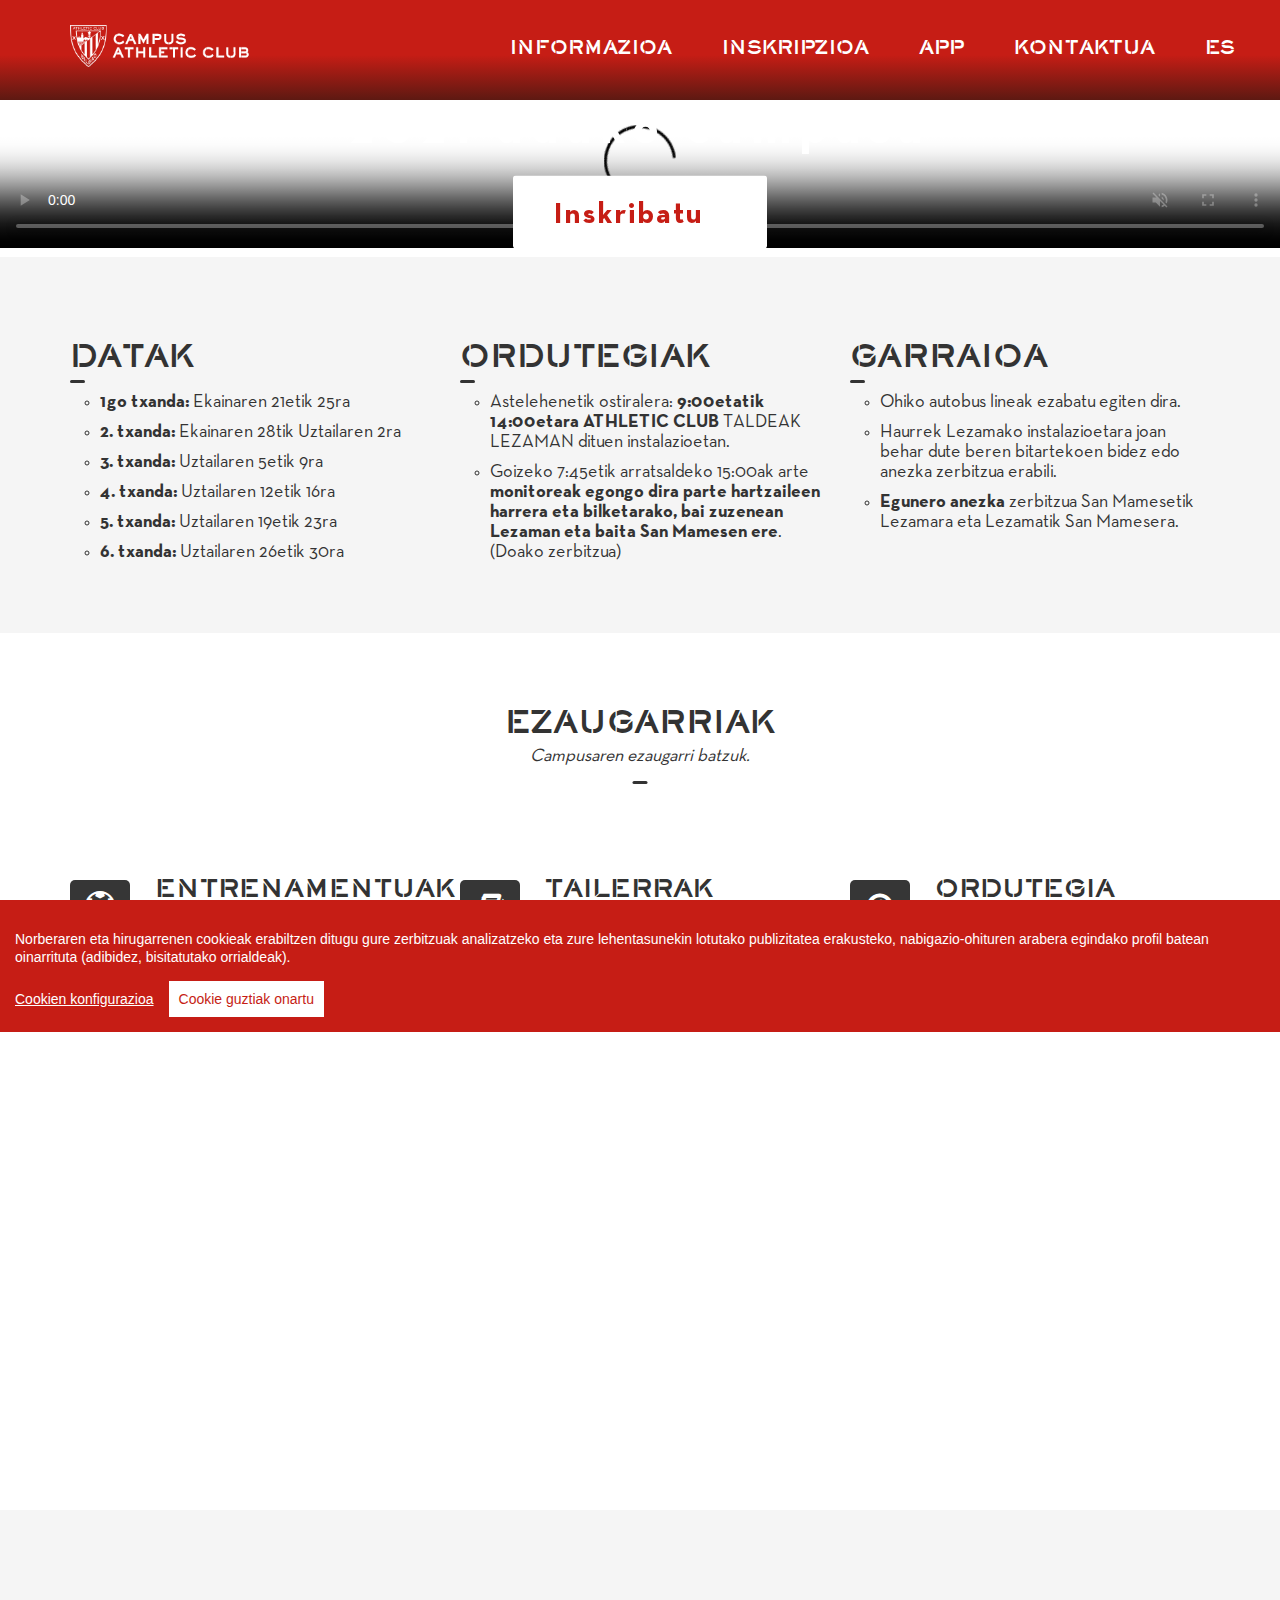
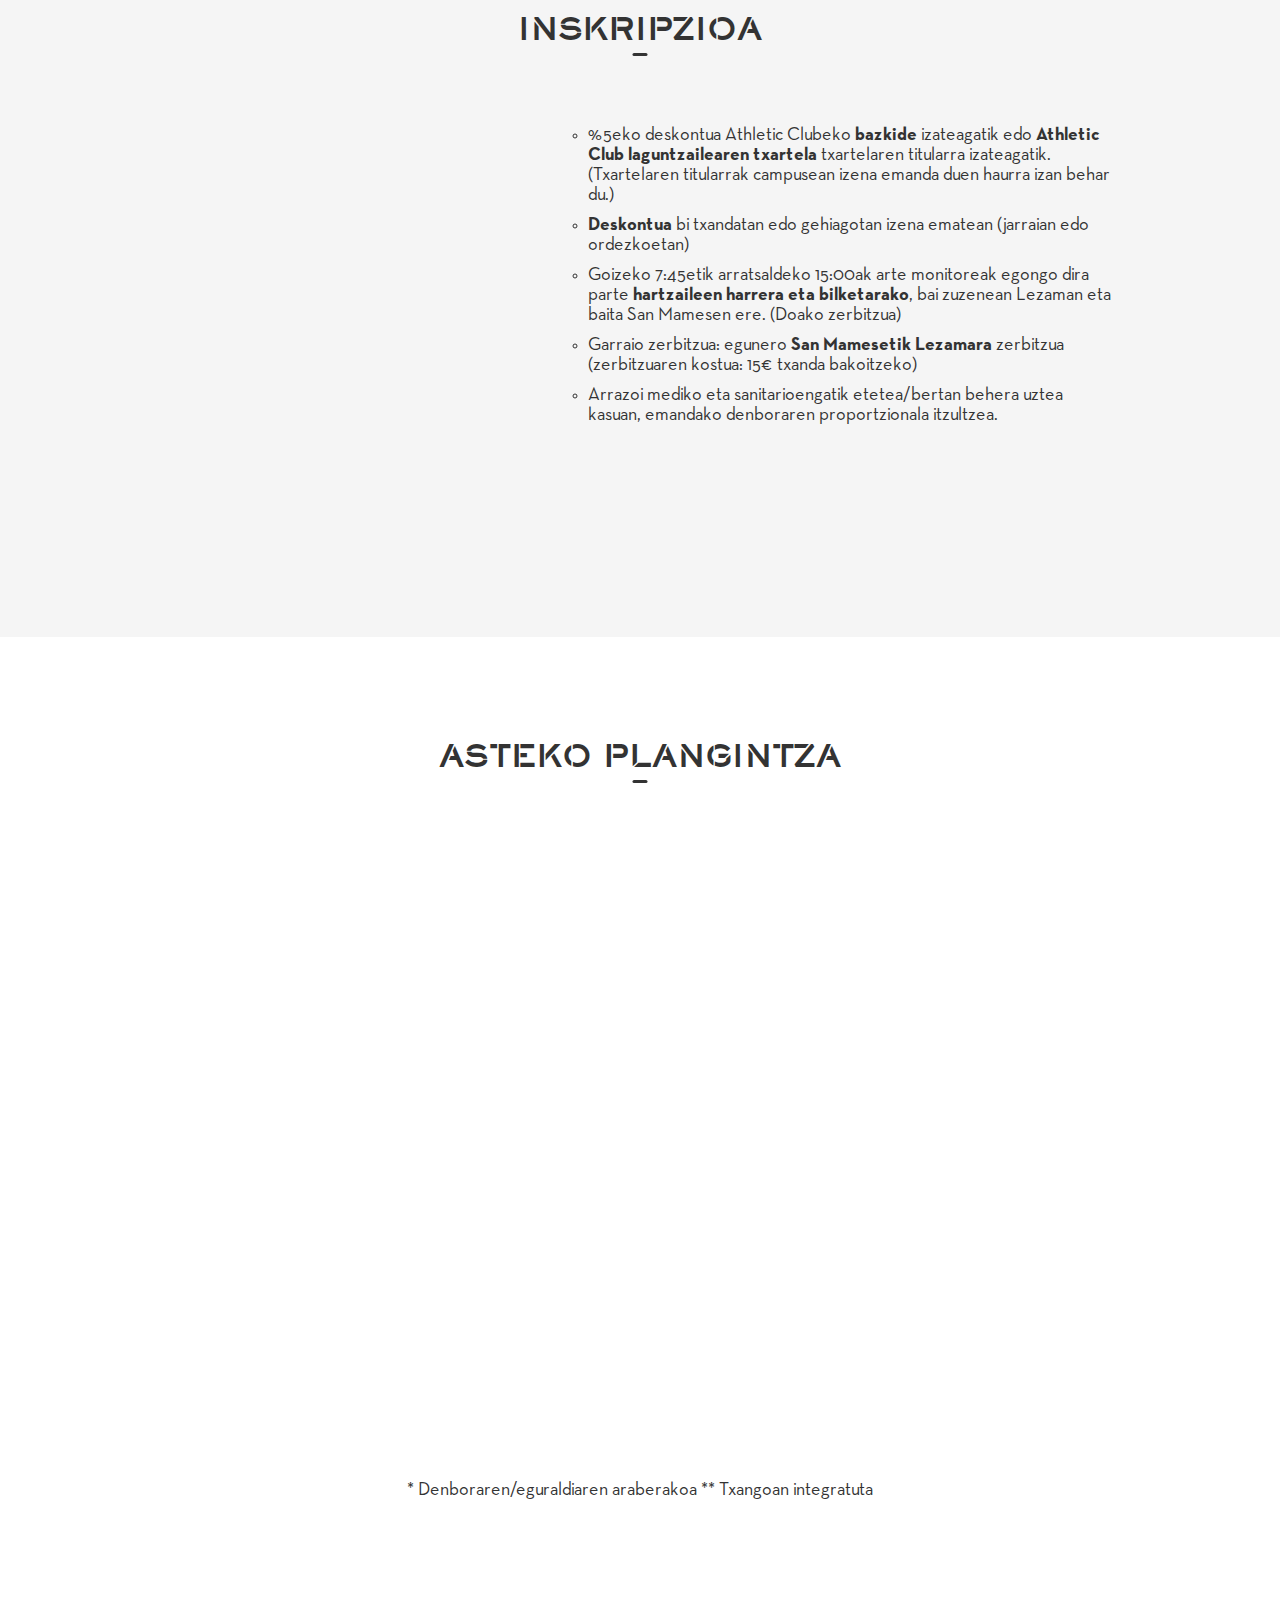
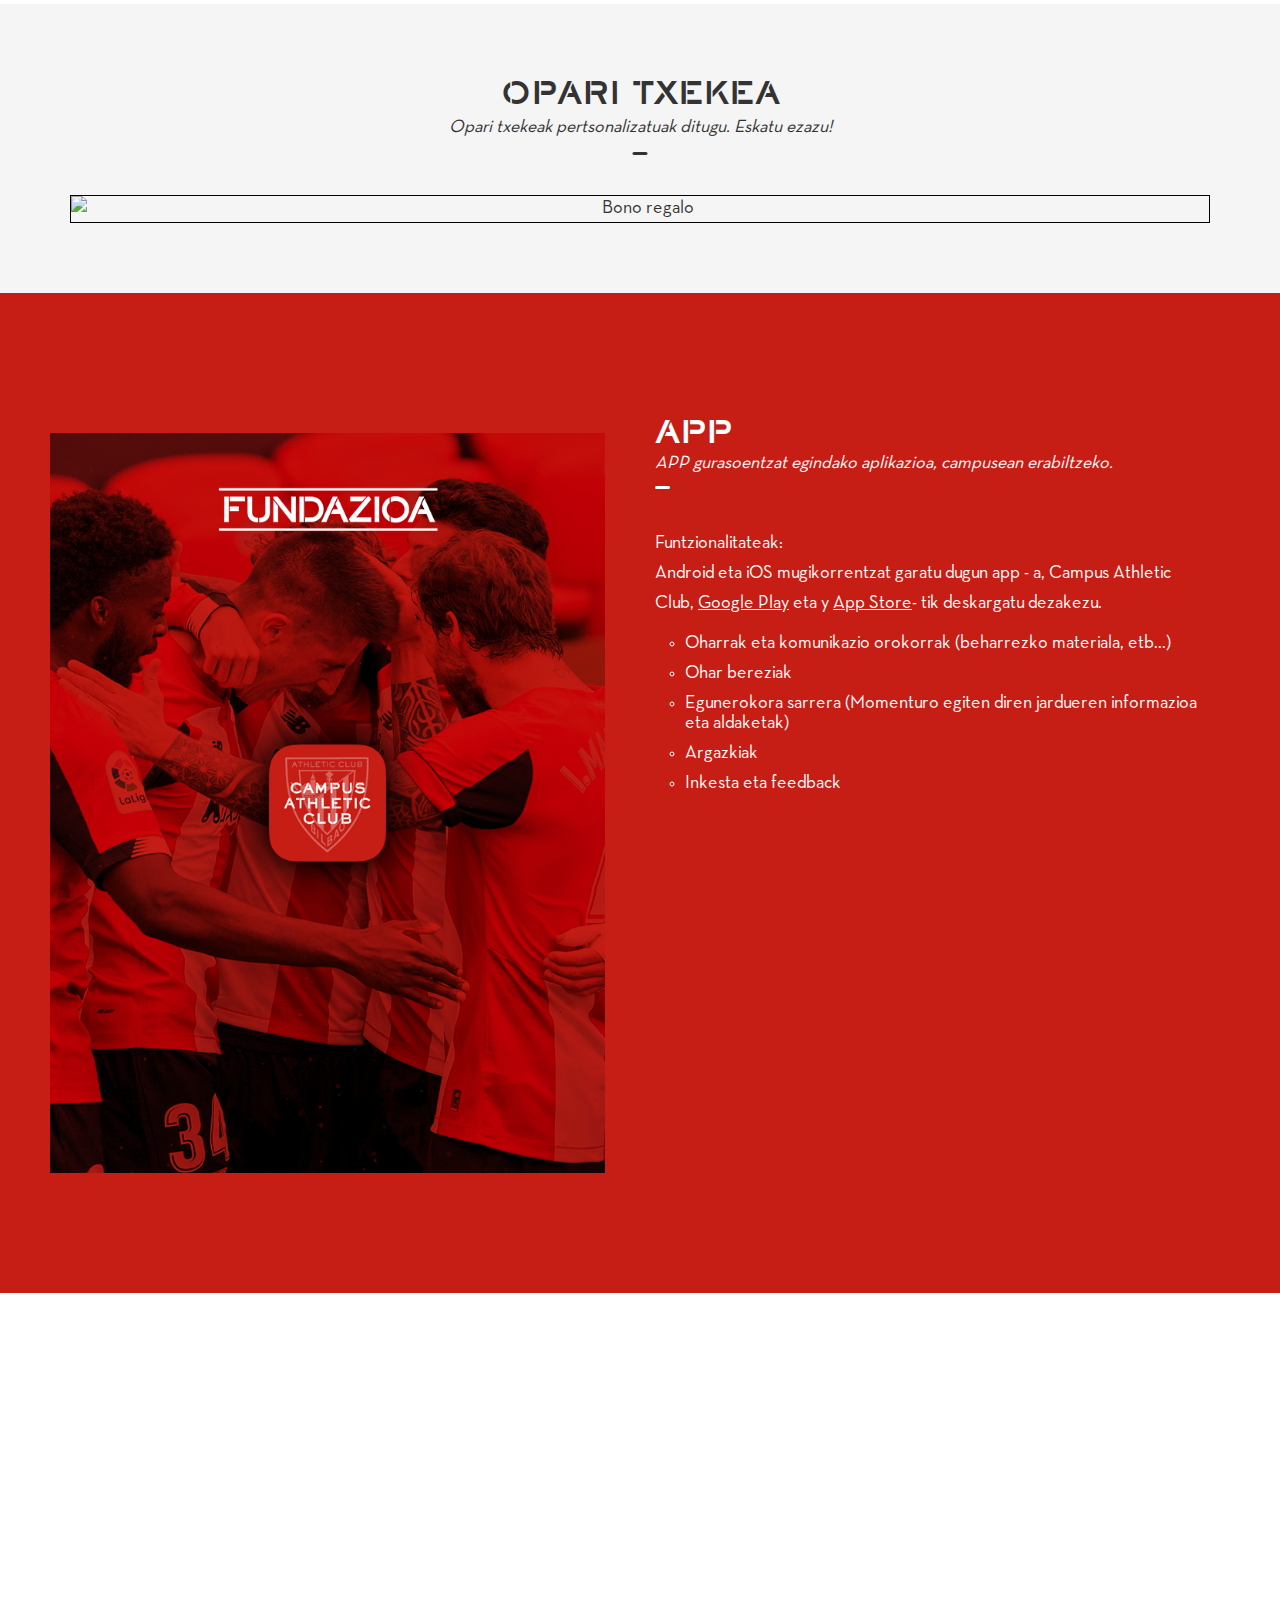
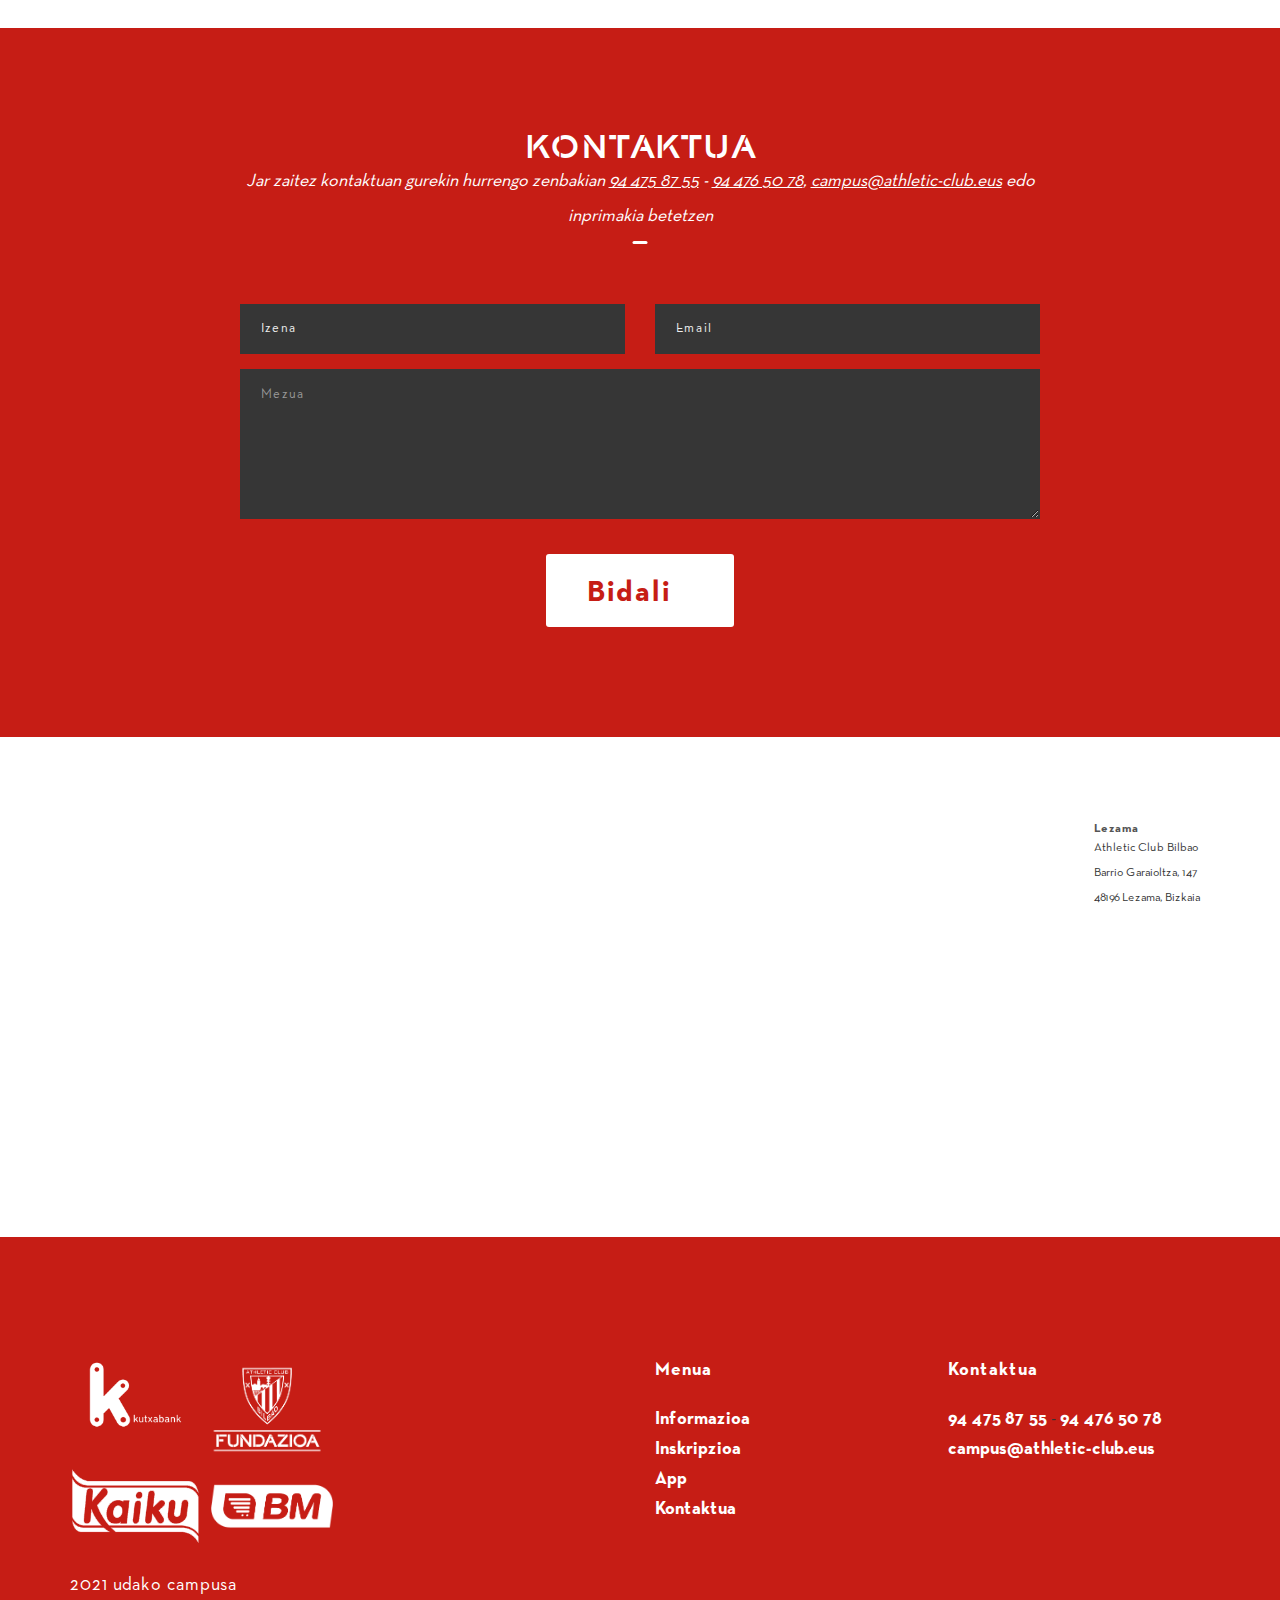
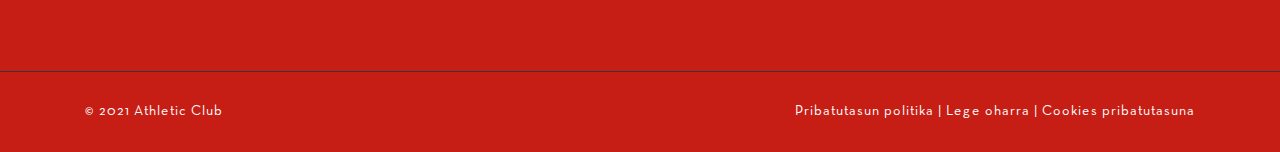
==== commit d934da15: "Update index.html" ====
--- a/eus/index.html
+++ b/eus/index.html
@@ -41,7 +41,7 @@
       rel="stylesheet"
       type="text/css"
     />
-    <link href="../../css/fonts.css" rel="stylesheet" type="text/css" />
+    <link href="../css/fonts.css" rel="stylesheet" type="text/css" />
     <!--<link rel="stylesheet" type="text/css" href="../css/flaticon/flaticon.css">-->
     <link
       rel="stylesheet"
@@ -60,7 +60,7 @@
       href="../../images/favicon.ico"
       type="image/x-icon"
     />
-    <link rel="icon" href="../../images/favicon.ico" type="image/x-icon" />
+    <link rel="icon" href="../images/favicon.ico" type="image/x-icon" />
 
     <!-- css links
 	–––––––––––––––––––––––––––––––––––––––––––––––––– -->
@@ -82,10 +82,10 @@
       rel="stylesheet"
       type="text/css"
     />
-    <link href="../../css/media_query.css" rel="stylesheet" type="text/css" />
+    <link href="../css/media_query.css" rel="stylesheet" type="text/css" />
 
     <!-- jquery script -->
-    <script src="../../js/jquery-1.12.4.min.js"></script>
+    <script src="../js/jquery-1.12.4.min.js"></script>
 
     <!--[if lt IE 9]>
       <script src="https://oss.maxcdn.com/html5shiv/3.7.2/html5shiv.min.js"></script>
